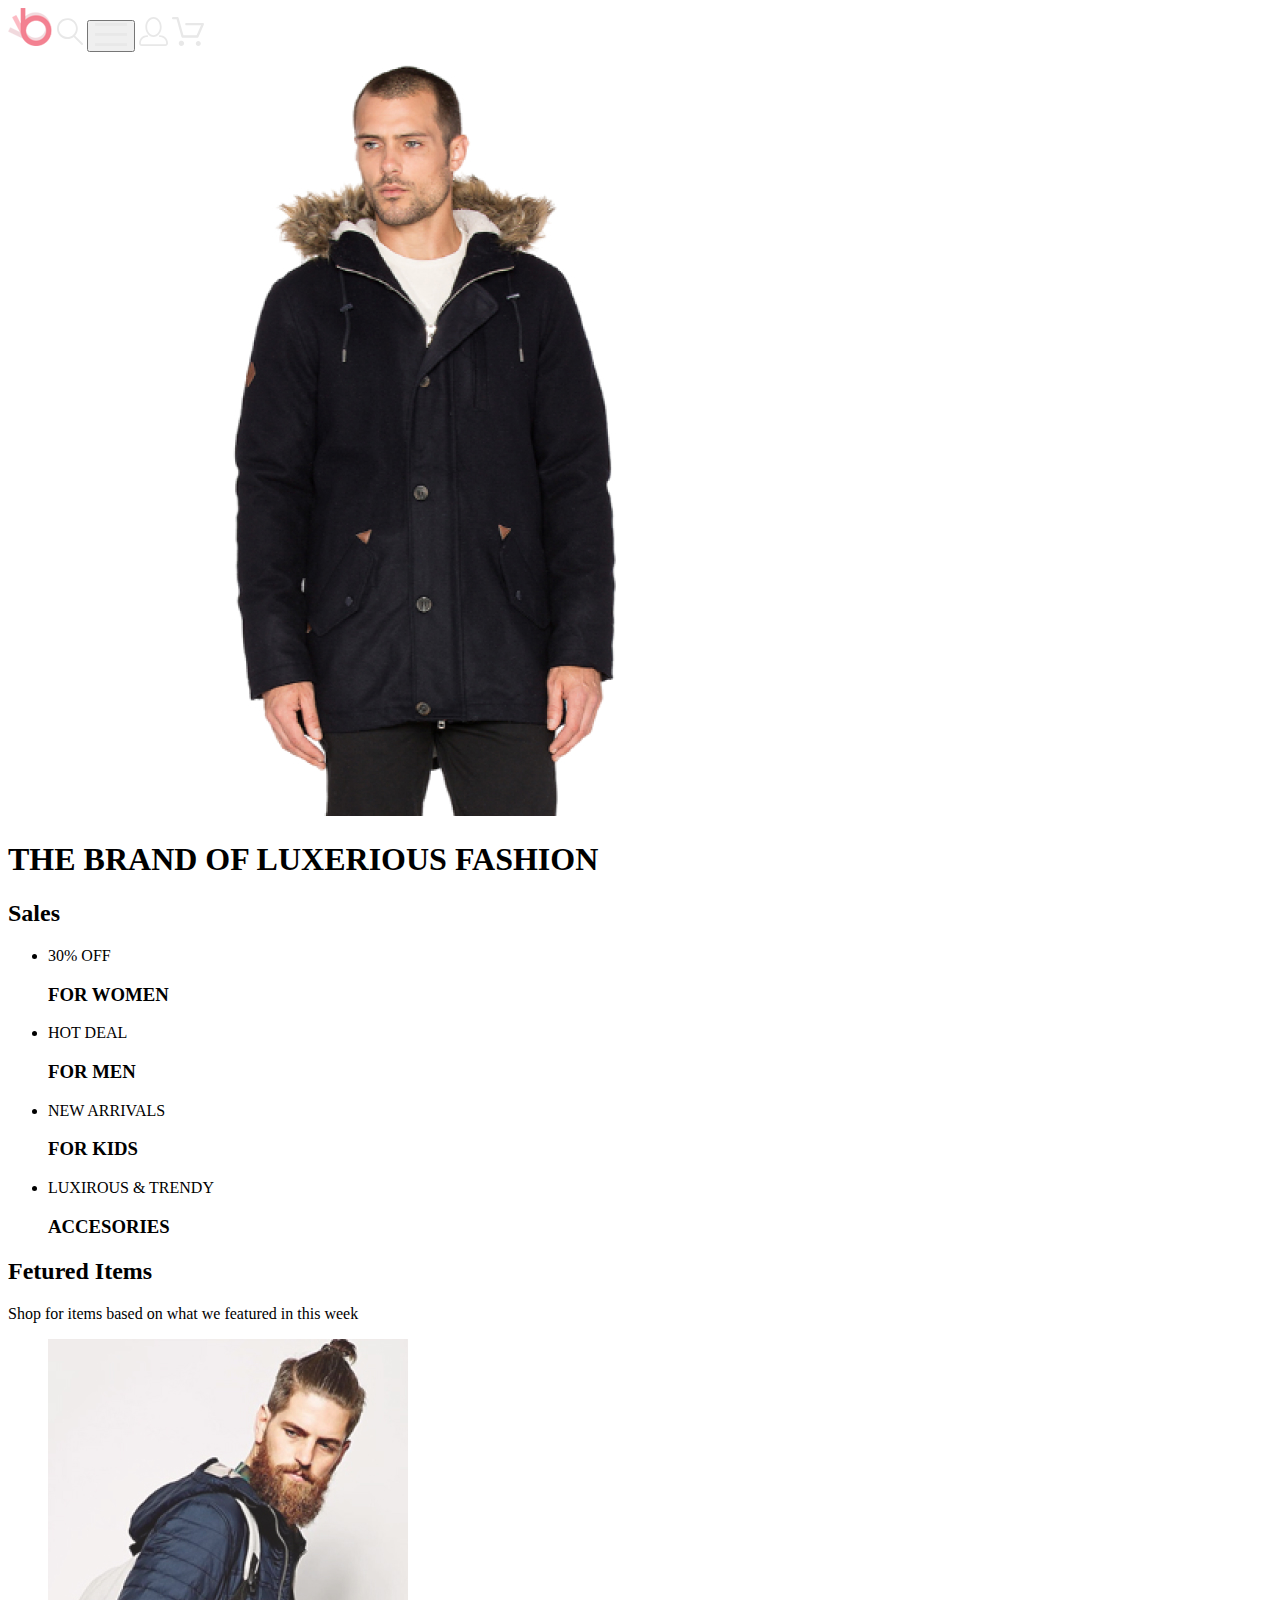
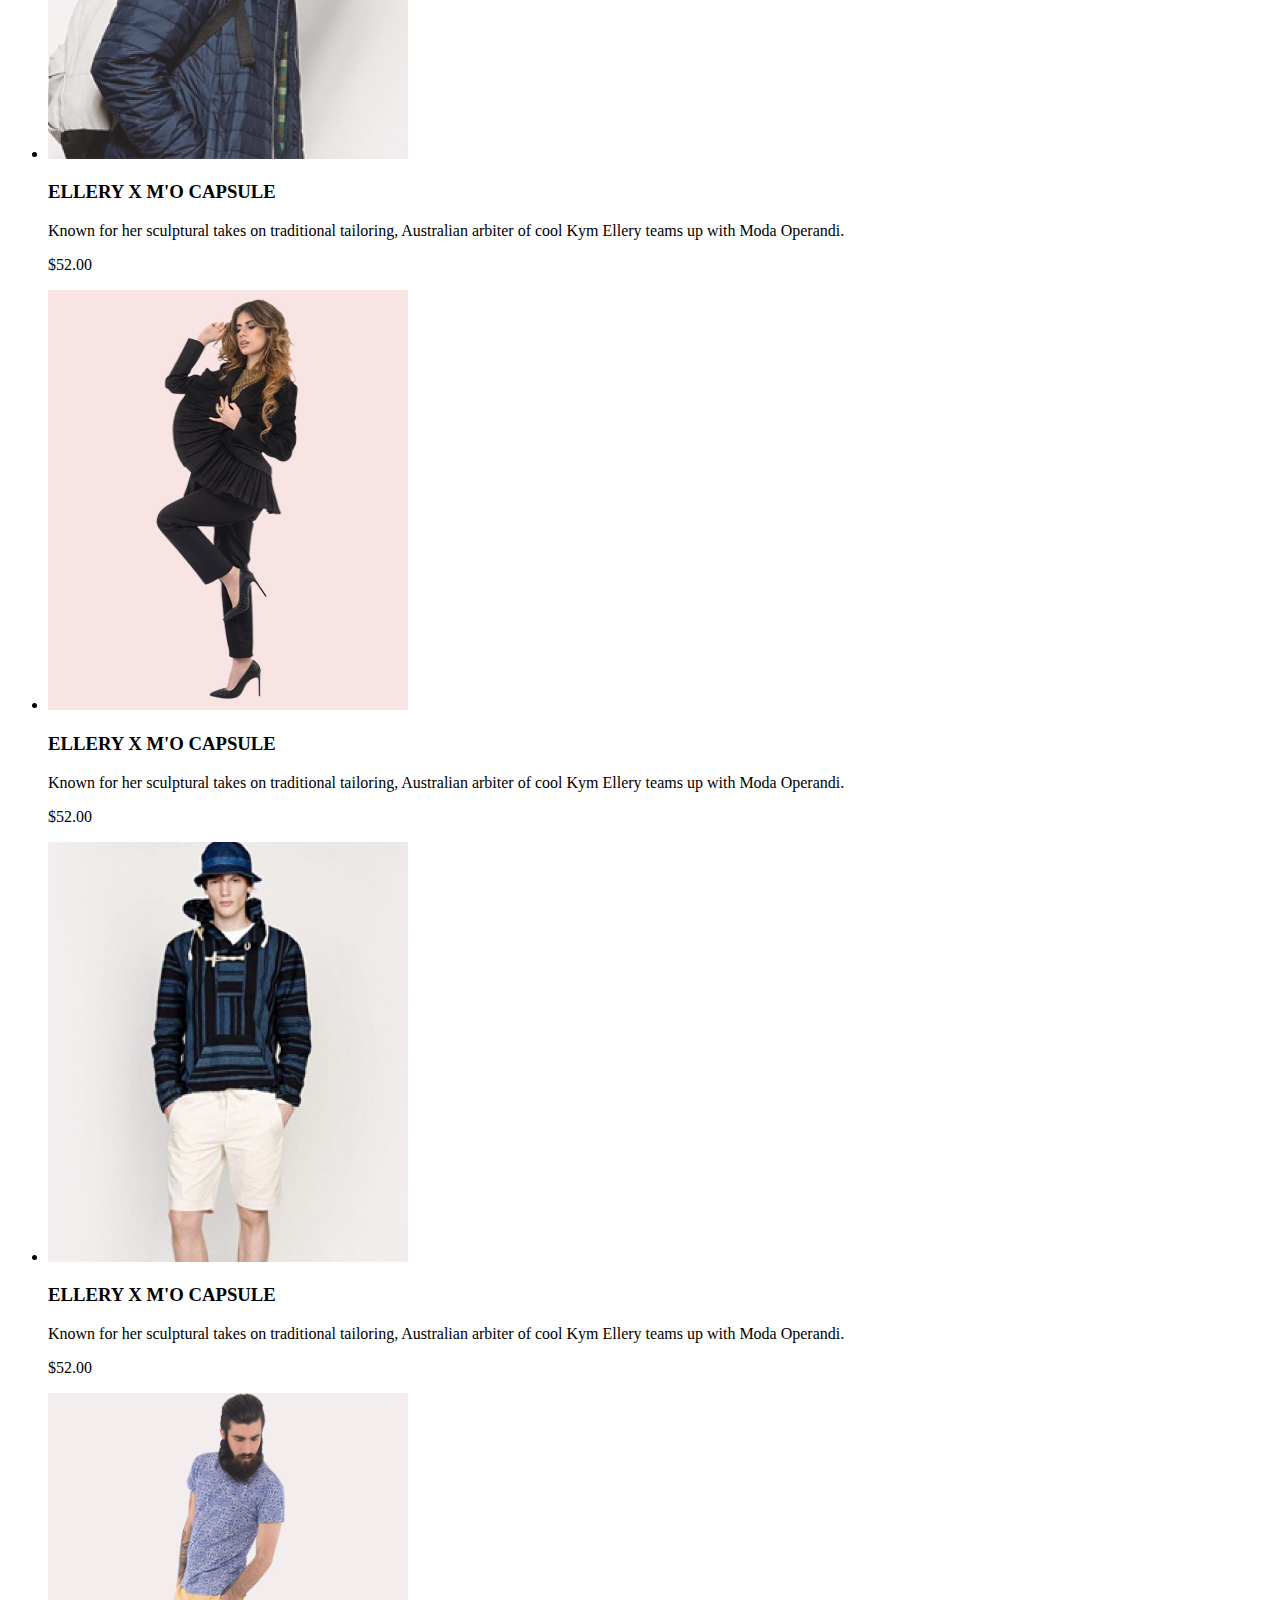
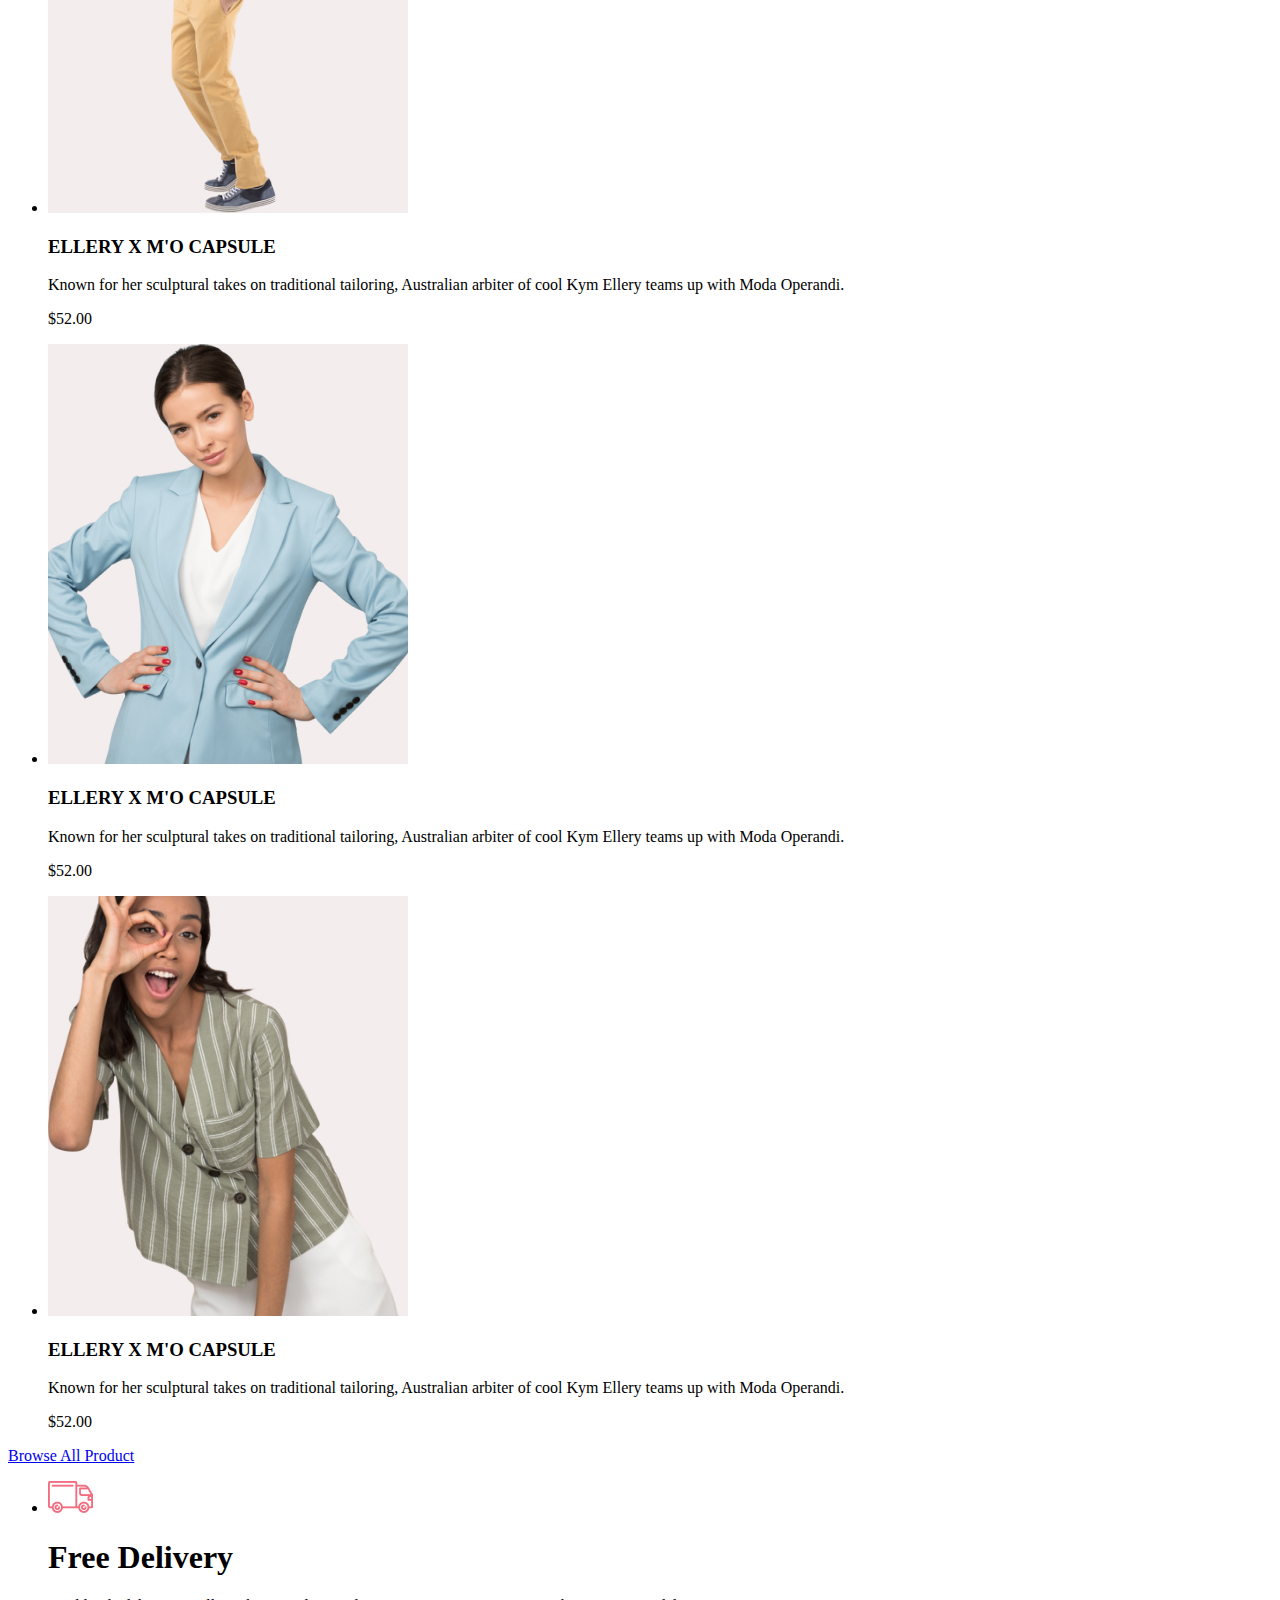
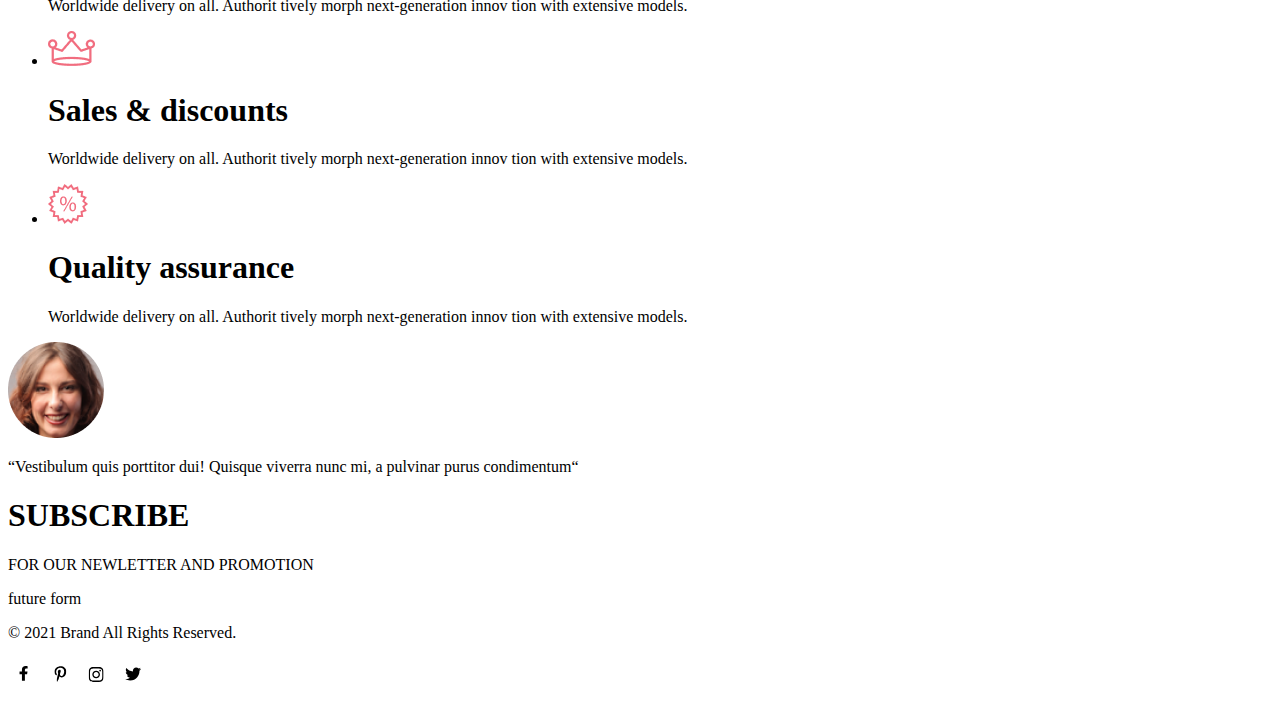
==== index.html @ bdb8cf01 "add index.html" ====
<!DOCTYPE html>
<html lang="en">

<head>
    <meta charset="UTF-8">
    <meta http-equiv="X-UA-Compatible" content="IE=edge">
    <meta name="viewport" content="width=device-width, initial-scale=1.0">
    <title>Document</title>
</head>

<body>
    <header>
        <img src="./img/logo.svg" alt="logo">
        <img src="./img/loupe.svg" alt="loupe">
        <button type="button"><img src="./img/burger.svg" alt="burger"></button>
        <a href="#"><img src="./img/registration.svg" alt="registration"></a>
        <a href="#"><img src="./img/basket.svg" alt="basket"></a>
    </header>
    <main>
        <section>
            <img src="./img/man.jpg" alt="man">
            <h1>THE BRAND OF LUXERIOUS FASHION</h1>
        </section>
        <section>
            <h2>Sales</h2>
            <ul>
                <li>
                    <p>30% OFF</p>
                    <h3>FOR WOMEN</h3>
                </li>
                <li>
                    <p>HOT DEAL</p>
                    <h3>FOR MEN</h3>
                </li>
                <li>
                    <p>NEW ARRIVALS</p>
                    <h3>FOR KIDS</h3>
                </li>
                <li>
                    <p>LUXIROUS & TRENDY</p>
                    <h3>ACCESORIES</h3>
                </li>
            </ul>
        </section>
        <section>
            <h2>Fetured Items</h2>
            <p>Shop for items based on what we featured in this week</p>
            <ul>
                <li>
                    <img src="./img/product-1.jpg" alt="product-1">
                    <h3>ELLERY X M'O CAPSULE</h3>
                    <p>Known for her sculptural takes on traditional tailoring, Australian arbiter of cool Kym Ellery
                        teams up with Moda Operandi.</p>
                    <p>$52.00</p>
                </li>
                <li>
                    <img src="./img/product-2.jpg" alt="product-2">
                    <h3>ELLERY X M'O CAPSULE</h3>
                    <p>Known for her sculptural takes on traditional tailoring, Australian arbiter of cool Kym Ellery
                        teams up with Moda Operandi.</p>
                    <p>$52.00</p>
                </li>
                <li>
                    <img src="./img/product-3.jpg" alt="product-3">
                    <h3>ELLERY X M'O CAPSULE</h3>
                    <p>Known for her sculptural takes on traditional tailoring, Australian arbiter of cool Kym Ellery
                        teams up with Moda Operandi.</p>
                    <p>$52.00</p>
                </li>
                <li>
                    <img src="./img/product-4.jpg" alt="product-4">
                    <h3>ELLERY X M'O CAPSULE</h3>
                    <p>Known for her sculptural takes on traditional tailoring, Australian arbiter of cool Kym Ellery
                        teams up with Moda Operandi.</p>
                    <p>$52.00</p>
                </li>
                <li>
                    <img src="./img/product-5.jpg" alt="product-5">
                    <h3>ELLERY X M'O CAPSULE</h3>
                    <p>Known for her sculptural takes on traditional tailoring, Australian arbiter of cool Kym Ellery
                        teams up with Moda Operandi.</p>
                    <p>$52.00</p>
                </li>
                <li>
                    <img src="./img/product-6.jpg" alt="product-6">
                    <h3>ELLERY X M'O CAPSULE</h3>
                    <p>Known for her sculptural takes on traditional tailoring, Australian arbiter of cool Kym Ellery
                        teams up with Moda Operandi.</p>
                    <p>$52.00</p>
                </li>
            </ul>
            <a href="#">Browse All Product</a>
        </section>
    </main>
    <footer>
        <section>
            <ul>
                <li>
                    <img src="./img/logo-footer-1.png" alt="logo-footer-1">
                    <h1>Free Delivery</h1>
                    <p>Worldwide delivery on all. Authorit tively morph next-generation innov tion with extensive
                        models.</p>
                </li>
                <li>
                    <img src="./img/logo-footer-2.png" alt="logo-footer-2">
                    <h1>Sales & discounts</h1>
                    <p>Worldwide delivery on all. Authorit tively morph next-generation innov tion with extensive
                        models.</p>
                </li>
                <li>
                    <img src="./img/logo-footer-3.png" alt="logo-footer-3">
                    <h1>Quality assurance</h1>
                    <p>Worldwide delivery on all. Authorit tively morph next-generation innov tion with extensive
                        models.</p>
                </li>
            </ul>
        </section>
        <section>
            <div>
                <img src="./img/women-footer.png" alt="women-footer">
                <p>“Vestibulum quis porttitor dui! Quisque viverra nunc mi, a pulvinar purus condimentum“</p>
            </div>
            <div>
                <h1>SUBSCRIBE</h1>
                <p>FOR OUR NEWLETTER AND PROMOTION</p>
                <form action="#">future form</form>
            </div>
        </section>
        <section>
            <p>© 2021 Brand All Rights Reserved.</p>
            <a href="#"><img src="./img/ref-footer-1.svg" alt="ref-footer-1"></a>
            <a href="#"><img src="./img/ref-footer-2.svg" alt="ref-footer-2"></a>
            <a href="#"><img src="./img/ref-footer-3.svg" alt="ref-footer-3"></a>
            <a href="#"><img src="./img/ref-footer-4.svg" alt="ref-footer-4"></a>
        </section>
    </footer>
</body>

</html>
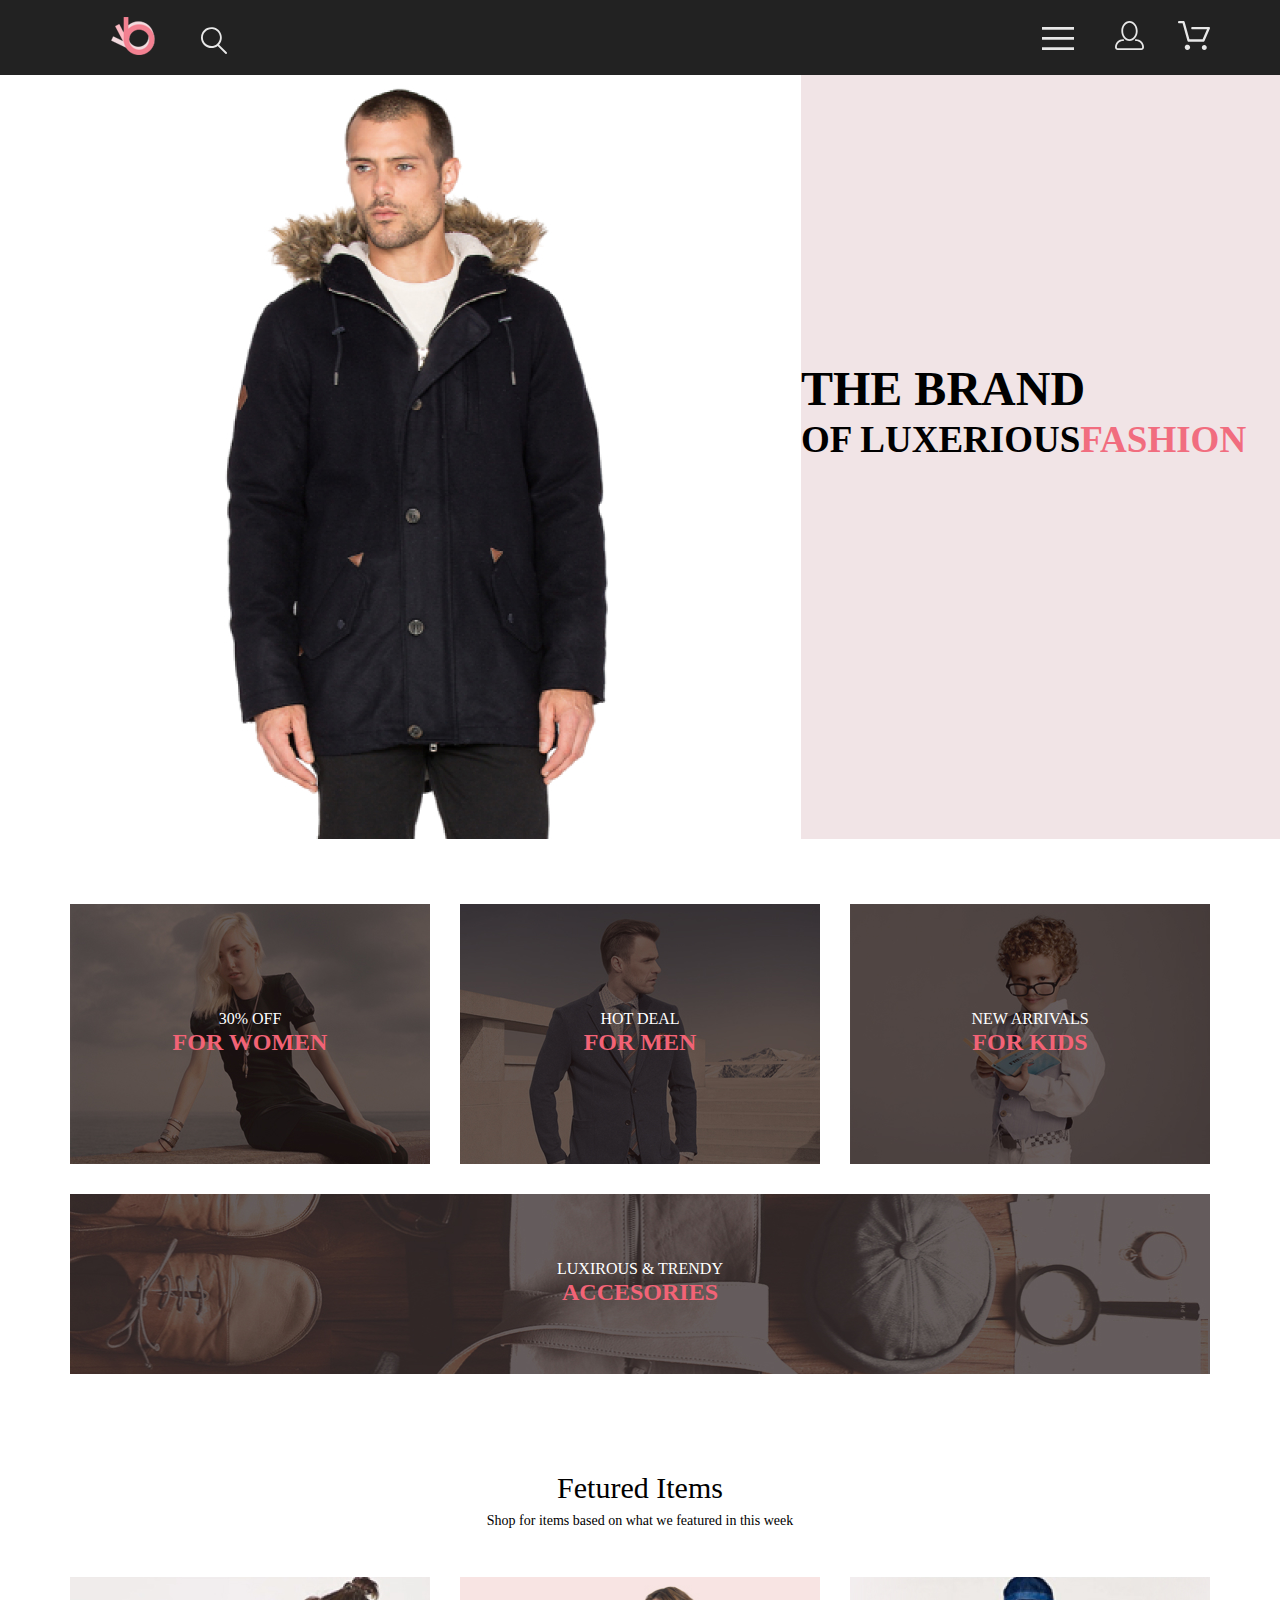
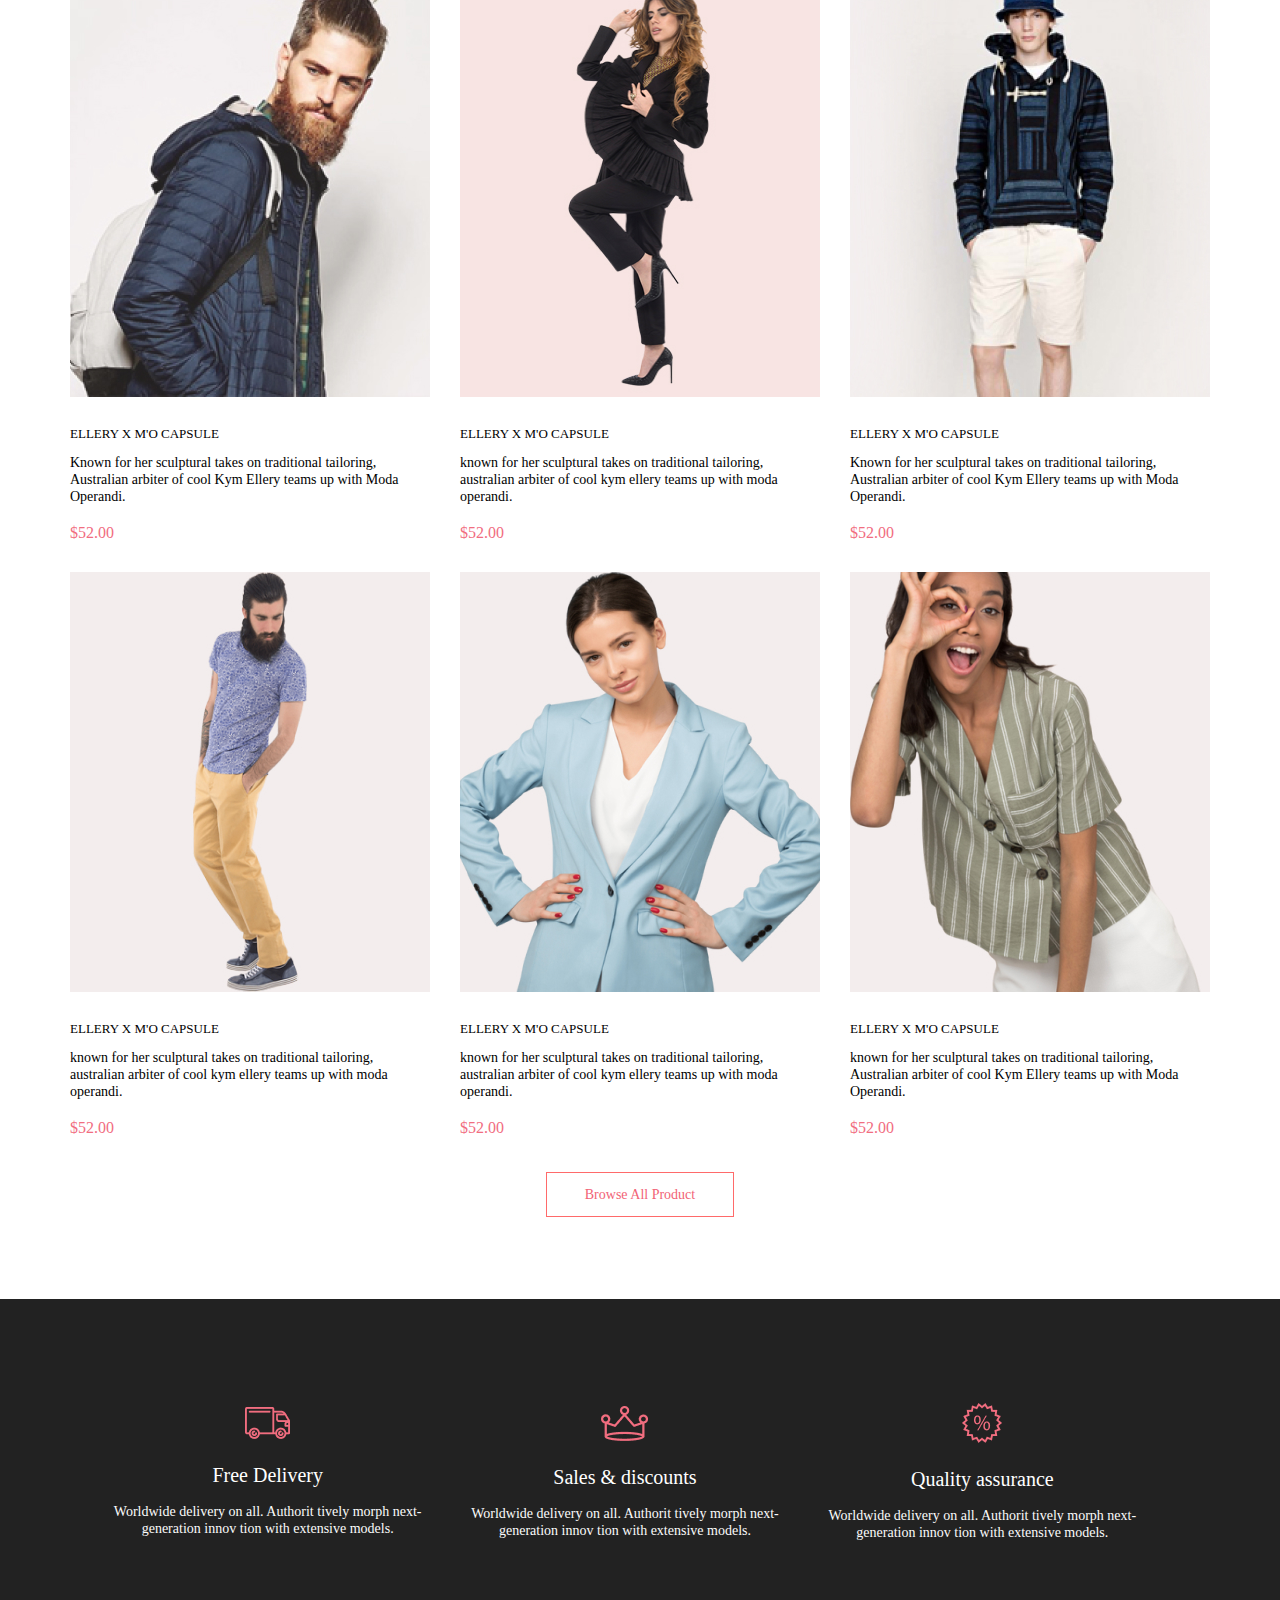
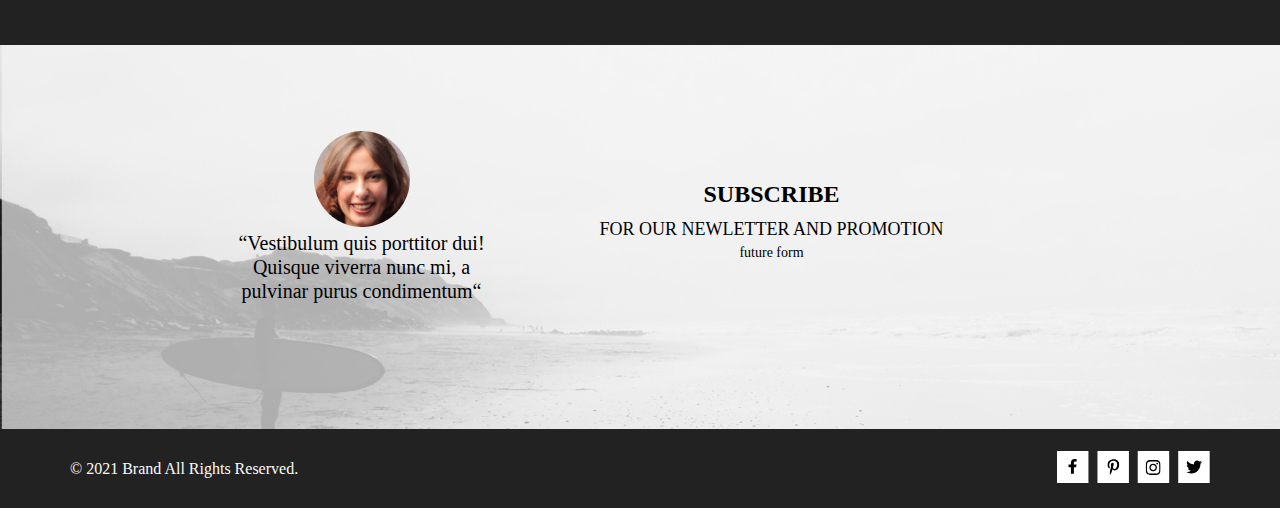
==== commit 27e875a8: "add BEM and CSS" ====
--- a/index.html
+++ b/index.html
@@ -6,132 +6,224 @@
     <meta http-equiv="X-UA-Compatible" content="IE=edge">
     <meta name="viewport" content="width=device-width, initial-scale=1.0">
     <title>Document</title>
+    <link rel="stylesheet" href="./css/reset.css">
+    <link rel="stylesheet" href="./css/style.css">
 </head>
 
-<body>
-    <header>
-        <img src="./img/logo.svg" alt="logo">
-        <img src="./img/loupe.svg" alt="loupe">
-        <button type="button"><img src="./img/burger.svg" alt="burger"></button>
-        <a href="#"><img src="./img/registration.svg" alt="registration"></a>
-        <a href="#"><img src="./img/basket.svg" alt="basket"></a>
+<body class="page">
+    <header class="header">
+        <div class="container header__wrp">
+            <div class="header__wrp-controls">
+                <img class="header__logo" src="./img/logo.svg" alt="logo">
+                <img class="header__search" src="./img/loupe.svg" alt="loupe">
+            </div>
+            <div class="header__wrp-controls">
+                <button class="header__menu-btn" type="button"><img src="./img/burger.svg" alt="burger"></button>
+                <a class="header__link" href="#"><img src="./img/registration.svg" alt="registration"></a>
+                <a class="header__link" href="#"><img src="./img/basket.svg" alt="basket"></a>
+            </div>
+            <nav class="header__nav">
+                <h2 class="header__nav-title">
+                    menu
+                </h2>
+                <ul class="header__menu-list">
+                    <li class="header__menu-item menu-item">
+                        <h3 class="menu-item__title">man</h3>
+                        <ul class="menu-item__sub-list">
+                            <li class="menu-item__sub-item">Accessories</li>
+                            <li class="menu-item__sub-item">Bags</li>
+                            <li class="menu-item__sub-item">Denim</li>
+                            <li class="menu-item__sub-item">T-Shirts</li>
+                        </ul>
+                    </li>
+                    <li class="header__menu-item menu-item">
+                        <h3 class="menu-item__title">woman</h3>
+                        <ul class="menu-item__sub-list">
+                            <li class="menu-item__sub-item">Accessories</li>
+                            <li class="menu-item__sub-item">Jackets & Coats</li>
+                            <li class="menu-item__sub-item">Polos</li>
+                            <li class="menu-item__sub-item">T-Shirts</li>
+                            <li class="menu-item__sub-item">Shirts</li>
+                        </ul>
+                    </li>
+                    <li class="header__menu-item menu-item">
+                        <h3 class="menu-item__title">kids</h3>
+                        <ul class="menu-item__sub-list">
+                            <li class="menu-item__sub-item">Accessories</li>
+                            <li class="menu-item__sub-item">Jackets & Coats</li>
+                            <li class="menu-item__sub-item">Polos</li>
+                            <li class="menu-item__sub-item">T-Shirts</li>
+                            <li class="menu-item__sub-item">Shirts</li>
+                            <li class="menu-item__sub-item">Bags</li>
+                        </ul>
+                    </li>
+                </ul>
+            </nav>
+        </div>
     </header>
     <main>
-        <section>
-            <img src="./img/man.jpg" alt="man">
-            <h1>THE BRAND OF LUXERIOUS FASHION</h1>
-        </section>
-        <section>
-            <h2>Sales</h2>
-            <ul>
-                <li>
-                    <p>30% OFF</p>
-                    <h3>FOR WOMEN</h3>
-                </li>
-                <li>
-                    <p>HOT DEAL</p>
-                    <h3>FOR MEN</h3>
-                </li>
-                <li>
-                    <p>NEW ARRIVALS</p>
-                    <h3>FOR KIDS</h3>
-                </li>
-                <li>
-                    <p>LUXIROUS & TRENDY</p>
-                    <h3>ACCESORIES</h3>
-                </li>
-            </ul>
-        </section>
-        <section>
-            <h2>Fetured Items</h2>
-            <p>Shop for items based on what we featured in this week</p>
-            <ul>
-                <li>
-                    <img src="./img/product-1.jpg" alt="product-1">
-                    <h3>ELLERY X M'O CAPSULE</h3>
-                    <p>Known for her sculptural takes on traditional tailoring, Australian arbiter of cool Kym Ellery
-                        teams up with Moda Operandi.</p>
-                    <p>$52.00</p>
-                </li>
-                <li>
-                    <img src="./img/product-2.jpg" alt="product-2">
-                    <h3>ELLERY X M'O CAPSULE</h3>
-                    <p>Known for her sculptural takes on traditional tailoring, Australian arbiter of cool Kym Ellery
-                        teams up with Moda Operandi.</p>
-                    <p>$52.00</p>
-                </li>
-                <li>
-                    <img src="./img/product-3.jpg" alt="product-3">
-                    <h3>ELLERY X M'O CAPSULE</h3>
-                    <p>Known for her sculptural takes on traditional tailoring, Australian arbiter of cool Kym Ellery
-                        teams up with Moda Operandi.</p>
-                    <p>$52.00</p>
-                </li>
-                <li>
-                    <img src="./img/product-4.jpg" alt="product-4">
-                    <h3>ELLERY X M'O CAPSULE</h3>
-                    <p>Known for her sculptural takes on traditional tailoring, Australian arbiter of cool Kym Ellery
-                        teams up with Moda Operandi.</p>
-                    <p>$52.00</p>
-                </li>
-                <li>
-                    <img src="./img/product-5.jpg" alt="product-5">
-                    <h3>ELLERY X M'O CAPSULE</h3>
-                    <p>Known for her sculptural takes on traditional tailoring, Australian arbiter of cool Kym Ellery
-                        teams up with Moda Operandi.</p>
-                    <p>$52.00</p>
-                </li>
-                <li>
-                    <img src="./img/product-6.jpg" alt="product-6">
-                    <h3>ELLERY X M'O CAPSULE</h3>
-                    <p>Known for her sculptural takes on traditional tailoring, Australian arbiter of cool Kym Ellery
-                        teams up with Moda Operandi.</p>
-                    <p>$52.00</p>
-                </li>
-            </ul>
-            <a href="#">Browse All Product</a>
-        </section>
-    </main>
-    <footer>
-        <section>
-            <ul>
-                <li>
-                    <img src="./img/logo-footer-1.png" alt="logo-footer-1">
-                    <h1>Free Delivery</h1>
-                    <p>Worldwide delivery on all. Authorit tively morph next-generation innov tion with extensive
+        <section class="brand">
+            <img class="brand__img" src="./img/man.jpg" alt="man">
+            <div class="brand__wrp">
+                <h1 class="brand__title">the brand <span class="brand__subtitle">of luxerious <span
+                            class="brand__subtitle-pink"> fashion</span></span></h1>
+            </div>
+        </section>
+        <section class="sales">
+            <div class="container">
+                <h2 class="sales__heading visually-hidden">Sales</h2>
+                <ul class="sales__list">
+                    <li class="sales__item sales__item-narrow sales-woman">
+                        <p class="sales__text">30% off</p>
+                        <h3 class="sales__item-title">for women</h3>
+                    </li>
+                    <li class="sales__item sales__item-narrow sales-man">
+                        <p class="sales__text">hot deal</p>
+                        <h3 class="sales__item-title">for men</h3>
+                    </li>
+                    <li class="sales__item sales__item-narrow sales-kid">
+                        <p class="sales__text">new arrivals</p>
+                        <h3 class="sales__item-title">for kids</h3>
+                    </li>
+                    <li class="sales__item sales__item-wide sales-acc">
+                        <p class="sales__text sales__text-wide">luxirous & trendy</p>
+                        <h3 class="sales__item-title">accesories</h3>
+                    </li>
+                </ul>
+            </div>
+        </section>
+        <section class="fetured-items">
+            <div class="container">
+                <h2 class="fetured-items__heading">Fetured Items</h2>
+                <p class="fetured-items__text">Shop for items based on what we featured in this week</p>
+
+                <ul class="fetured-items__list">
+                    <li class="fetured-items__item">
+                        <img class="fetured-items__img" src="./img/product-1.jpg" alt="product-1">
+                        <h3 class="fetured-items__title">ellery x m'o capsule</h3>
+                        <p class="fetured-items__desc">Known for her sculptural takes on traditional tailoring,
+                            Australian
+                            arbiter of cool Kym Ellery
+                            teams up with Moda Operandi.</p>
+                        <p class="fetured-items__features">$52.00</p>
+                    </li>
+                    <li class="fetured-items__item">
+                        <img class="fetured-items__img" src="./img/product-2.jpg" alt="product-2">
+                        <h3 class="fetured-items__title">ellery x m'o capsule</h3>
+                        <p class="fetured-items__desc">known for her sculptural takes on traditional tailoring,
+                            australian
+                            arbiter of cool kym ellery
+                            teams up with moda operandi.</p>
+                        <p class="fetured-items__features">$52.00</p>
+                    </li>
+                    <li class="fetured-items__item">
+                        <img class="fetured-items__img" src="./img/product-3.jpg" alt="product-3">
+                        <h3 class="fetured-items__title">ellery x m'o capsule</h3>
+                        <p class="fetured-items__desc">Known for her sculptural takes on traditional tailoring,
+                            Australian
+                            arbiter of cool Kym Ellery
+                            teams up with Moda Operandi.</p>
+                        <p class="fetured-items__features">$52.00</p>
+                    </li>
+                    <li class="fetured-items__item">
+                        <img class="fetured-items__img" src="./img/product-4.jpg" alt="product-4">
+                        <h3 class="fetured-items__title">ellery x m'o capsule</h3>
+                        <p class="fetured-items__desc">known for her sculptural takes on traditional tailoring,
+                            australian
+                            arbiter of cool kym ellery
+                            teams up with moda operandi.</p>
+                        <p class="fetured-items__features">$52.00</p>
+                    </li>
+                    <li class="fetured-items__item">
+                        <img class="fetured-items__img" src="./img/product-5.jpg" alt="product-5">
+                        <h3 class="fetured-items__title">ellery x m'o capsule</h3>
+                        <p class="fetured-items__desc">known for her sculptural takes on traditional tailoring,
+                            australian
+                            arbiter of cool kym ellery
+                            teams up with moda operandi.</p>
+                        <p class="fetured-items__features">$52.00</p>
+                    </li>
+                    <li class="fetured-items__item">
+                        <img class="fetured-items__img" src="./img/product-6.jpg" alt="product-6">
+                        <h3 class="fetured-items__title">ellery x m'o capsule</h3>
+                        <p class="fetured-items__desc">known for her sculptural takes on traditional tailoring,
+                            Australian
+                            arbiter of cool Kym Ellery
+                            teams up with Moda Operandi.</p>
+                        <p class="fetured-items__features">$52.00</p>
+                    </li>
+                </ul>
+
+                <a class="fetured-items__btn" href="#">Browse All Product</a>
+            </div>
+        </section>
+        <section class="benefits">
+            <ul class="benefits__list">
+                <li class="benefits__item">
+                    <img class="benefits__img" src="./img/logo-footer-1.png" alt="logo-footer-1">
+                    <h2 class="benefits__heading">Free Delivery</h2>
+                    <p class="benefits__text">Worldwide delivery on all. Authorit tively morph next-generation innov
+                        tion with extensive
                         models.</p>
                 </li>
-                <li>
-                    <img src="./img/logo-footer-2.png" alt="logo-footer-2">
-                    <h1>Sales & discounts</h1>
-                    <p>Worldwide delivery on all. Authorit tively morph next-generation innov tion with extensive
+                <li class="benefits__item">
+                    <img class="benefits__img" src=" ./img/logo-footer-2.png" alt="logo-footer-2">
+                    <h2 class="benefits__heading">Sales & discounts</h2>
+                    <p class="benefits__text">Worldwide delivery on all. Authorit tively morph next-generation innov
+                        tion with extensive
                         models.</p>
                 </li>
-                <li>
-                    <img src="./img/logo-footer-3.png" alt="logo-footer-3">
-                    <h1>Quality assurance</h1>
-                    <p>Worldwide delivery on all. Authorit tively morph next-generation innov tion with extensive
+                <li class="benefits__item">
+                    <img class="benefits__img" src=" ./img/logo-footer-3.png" alt="logo-footer-3">
+                    <h2 class="benefits__heading">Quality assurance</h2>
+                    <p class="benefits__text">Worldwide delivery on all. Authorit tively morph next-generation innov
+                        tion with extensive
                         models.</p>
                 </li>
             </ul>
         </section>
-        <section>
-            <div>
-                <img src="./img/women-footer.png" alt="women-footer">
-                <p>“Vestibulum quis porttitor dui! Quisque viverra nunc mi, a pulvinar purus condimentum“</p>
-            </div>
-            <div>
-                <h1>SUBSCRIBE</h1>
-                <p>FOR OUR NEWLETTER AND PROMOTION</p>
-                <form action="#">future form</form>
-            </div>
-        </section>
-        <section>
-            <p>© 2021 Brand All Rights Reserved.</p>
-            <a href="#"><img src="./img/ref-footer-1.svg" alt="ref-footer-1"></a>
-            <a href="#"><img src="./img/ref-footer-2.svg" alt="ref-footer-2"></a>
-            <a href="#"><img src="./img/ref-footer-3.svg" alt="ref-footer-3"></a>
-            <a href="#"><img src="./img/ref-footer-4.svg" alt="ref-footer-4"></a>
+    </main>
+    <footer class="footer">
+        <section class="footer__container">
+            <div class="footer__data">
+                <div class="footer__info">
+                    <img class="footer__img-women" src="./img/women-footer.png" alt="women-footer">
+                    <p class="footer__desc">“Vestibulum quis porttitor dui! Quisque viverra nunc mi, a pulvinar purus
+                        condimentum“</p>
+                </div>
+                <div class="footer__form">
+                    <h2 class="footer__heading">subscribe</h2>
+                    <p class="footer__subtitle">for our newletter and promotion</p>
+                    <form class="footer__form" action="#">future form</form>
+                </div>
+            </div>
+        </section>
+        <section class="footer__links">
+            <div class="container footer__wrp">
+                <div class="footer__wrp-controls">
+                    <p class="footer__copyright">© 2021 Brand All Rights Reserved.</p>
+                </div>
+                <div class="footer__wrp-controls">
+                    <ul class="footer__list">
+                        <li class="footer__item">
+                            <a class="footer__link" href="#"><img class="footer__img" src="./img/ref-footer-1.svg"
+                                    alt="ref-footer-1"></a>
+                        </li>
+                        <li class="footer__item">
+                            <a class="footer__link" href="#"><img class="footer__img" src="./img/ref-footer-2.svg"
+                                    alt="ref-footer-2"></a>
+                        </li>
+                        <li class="footer__item">
+                            <a class="footer__link" href="#"><img class="footer__img" src="./img/ref-footer-3.svg"
+                                    alt="ref-footer-3"></a>
+                        </li>
+                        <li class="footer__item">
+                            <a class="footer__link" href="#"><img class="footer__img" src="./img/ref-footer-4.svg"
+                                    alt="ref-footer-4"></a>
+                        </li>
+                    </ul>
+                </div>
+            </div>
         </section>
     </footer>
 </body>
--- a/css/style.css
+++ b/css/style.css
@@ -0,0 +1,334 @@
+:root {
+    --black: #222222;
+    --light-pink: #F1E4E6;
+    --pink: #F16D7F;
+    --dark-pink: #F26376;
+    --milk-white: #FBFBFB;
+    --white: #FFFFFF;
+}
+
+.page {
+    font-family: Lato;
+    font-size: 14px;
+    font-style: normal;
+    font-weight: 300;
+    line-height: 17px;   
+}
+
+.container {
+    width: 1140px;
+    margin: 0 auto;
+}
+
+.visually-hidden {
+    position: absolute;
+    white-space: nowrap;
+    width: 1px;
+    height: 1px;
+    overflow: hidden;
+    border: 0;
+    padding: 0;
+    clip: rect(0 0 0 0);
+    clip-path: inset(50%);
+    margin: -1px;
+  }
+
+.header {
+    background-color: var(--black);    
+}
+
+.header__nav {
+    display: none;  
+}
+
+.header__wrp {
+    display: flex;
+    justify-content:space-between;
+    align-items: center;
+    min-height: 75px;
+}
+
+.header__logo {
+    margin: 0 41px 0;
+}
+
+.header__link {
+    margin: 0 0 0 31px;
+}
+
+.header__menu-btn {
+    border: none;
+    background-color: transparent;
+}
+
+.brand {
+    display: flex;
+}
+
+.brand__wrp {
+    background-color: var(--light-pink);
+    flex-grow: 1;
+    padding: 0 0 92px;
+    display: flex;
+    align-items: center;
+}
+
+.brand__title {
+    font-family: Lato;
+    font-size: 48px;
+    font-weight: 900;
+    line-height: 58px;
+    text-transform: uppercase;
+}
+
+.brand__subtitle {
+    display: flex;
+    font-family: Lato;
+    font-size: 37px;
+    font-weight: 700;
+    line-height: 44px;  
+}
+
+.brand__subtitle-pink {
+    color: var(--pink);
+    display:initial;
+}
+
+/*--------------------------------------------*/
+
+.sales {
+    padding: 65px 0 0 0;
+}
+
+.sales__list {
+    display: flex;
+    flex-wrap: wrap;
+    justify-content: space-between;
+    align-items: center;    
+}
+
+.sales__item {
+    text-align: center;
+}
+
+.sales__item-narrow {
+    width: 360px;
+    height: 260px;
+    margin: 0 0 30px 0;
+}
+
+.sales__item-wide {
+    width: 1140px;
+    height: 180px;
+}
+
+.sales__text {
+    font-size: 16px;
+    font-weight: 400;
+    line-height: 19px;
+    color: var(--white);
+    text-transform: uppercase;  
+    margin: 105px 0 0  0;  
+}
+
+.sales__text-wide {
+    margin: 65px 0 0  0;    
+}
+
+.sales__item-title {
+    font-size: 24px;
+    font-weight: 700;
+    line-height: 29px;
+    color: var(--dark-pink);
+    text-transform: uppercase;
+}
+
+.sales-woman {
+    background-image: url(../img/sales-1.jpg);
+}
+
+.sales-man {
+    background-image: url(../img/sales-2.jpg);
+}
+
+.sales-kid {
+    background-image: url(../img/sales-3.jpg);
+}
+
+.sales-acc {
+    background-image: url(../img/sales-4.jpg);
+}
+
+/*FETURED ITEMS*/
+
+.fetured-items {
+    padding: 96px 0 96px 0;
+    text-align: center;
+}
+
+.fetured-items__heading {
+    font-size: 30px;
+    font-weight: 400;
+    line-height: 36px;
+    margin: 0 0 6px 0;
+}
+
+.fetured-items__text {
+    font-size: 14px;
+    font-weight: 400;
+    line-height: 17px;   
+}
+
+.fetured-items__list {
+    display: flex;
+    flex-wrap: wrap;
+    justify-content: space-between;
+    align-items: center;
+    margin: 48px 0 18px 0;
+    text-align: left;
+}
+
+.fetured-items__item {
+    width: 360px;
+    margin: 0 0 30px 0;
+}
+
+.fetured-items__btn {     
+    border: 1px solid #FF6A6A; 
+    color: var(--dark-pink);  
+    text-align: center; 
+    vertical-align: middle;
+    margin: 50px 0 0 0;
+    text-decoration: none;
+    padding: 14px 38px 14px 38px;
+}
+
+.fetured-items__title {
+    font-size: 13px;
+    font-weight: 400;
+    line-height: 16px;
+    text-transform: uppercase;  
+    margin:25px 0 0 0;   
+}
+
+.fetured-items__desc {
+    font-size: 14px;
+    font-weight: 300;
+    line-height: 17px;  
+    margin: 12px 0 18px 0;  
+}
+
+.fetured-items__features {
+    font-size: 16px;
+    font-weight: 400;
+    line-height: 19px;  
+    color: var(--pink);  
+}
+
+
+/*BENEFITS*/
+
+.benefits {
+    background-color: var(--black); 
+    padding: 104px;
+}
+
+.benefits__list {
+    display: flex; 
+    justify-content:center;  
+    align-items: center;
+}
+
+.benefits__item {
+    width: 360px;
+    text-align: center;
+    margin: 0 30px 0 0;
+}
+
+.benefits__heading {
+    font-size: 20px;
+    font-weight: 400;
+    line-height: 24px;
+    color: var(--white); 
+    margin: 20px 0 16px 0; 
+}
+
+.benefits__text {
+    font-size: 14px;
+    font-weight: 300;
+    line-height: 17px;
+    color: var(--milk-white);  
+}
+
+/* FOOTER*/
+
+.footer__container {
+    background: url(../img/footer-back.jpg) no-repeat;
+    background-size:cover;
+    background-color:rgba(0,0,0,.3);
+    padding: 86px 230px 126px 230px;
+}
+
+.footer__data {
+    display: flex;
+    justify-content:space-around;
+    align-items: center;
+}
+
+.footer__info {
+    width: 360px;
+    text-align: center;
+    background-color: transparent;
+}
+
+.footer__form {
+    width: 557px;
+    text-align: center;
+    background-color: transparent;    
+}
+
+.footer__desc {
+    font-size: 20px;
+    font-weight: 400;
+    line-height: 24px;
+}
+
+.footer__heading {
+    font-size: 24px;
+    font-weight: 700;
+    line-height: 40px; 
+    text-transform: uppercase;
+}
+
+.footer__subtitle {
+    font-size: 18px;
+    font-weight: 400;
+    line-height: 30px;
+    text-transform: uppercase;
+}
+
+.footer__wrp {
+    display: flex;
+    justify-content:space-between;
+    align-items: center;
+    min-height: 79px;
+}
+
+.footer__copyright {
+    font-size: 16px;
+    font-weight: 400;
+    line-height: 19px;
+}
+
+.footer__links {
+    background-color: var(--black);   
+    color: var(--milk-white); 
+}
+
+.footer__list {
+    display: flex;
+}
+
+.footer__item {
+    margin: 0 0 0 8px;
+}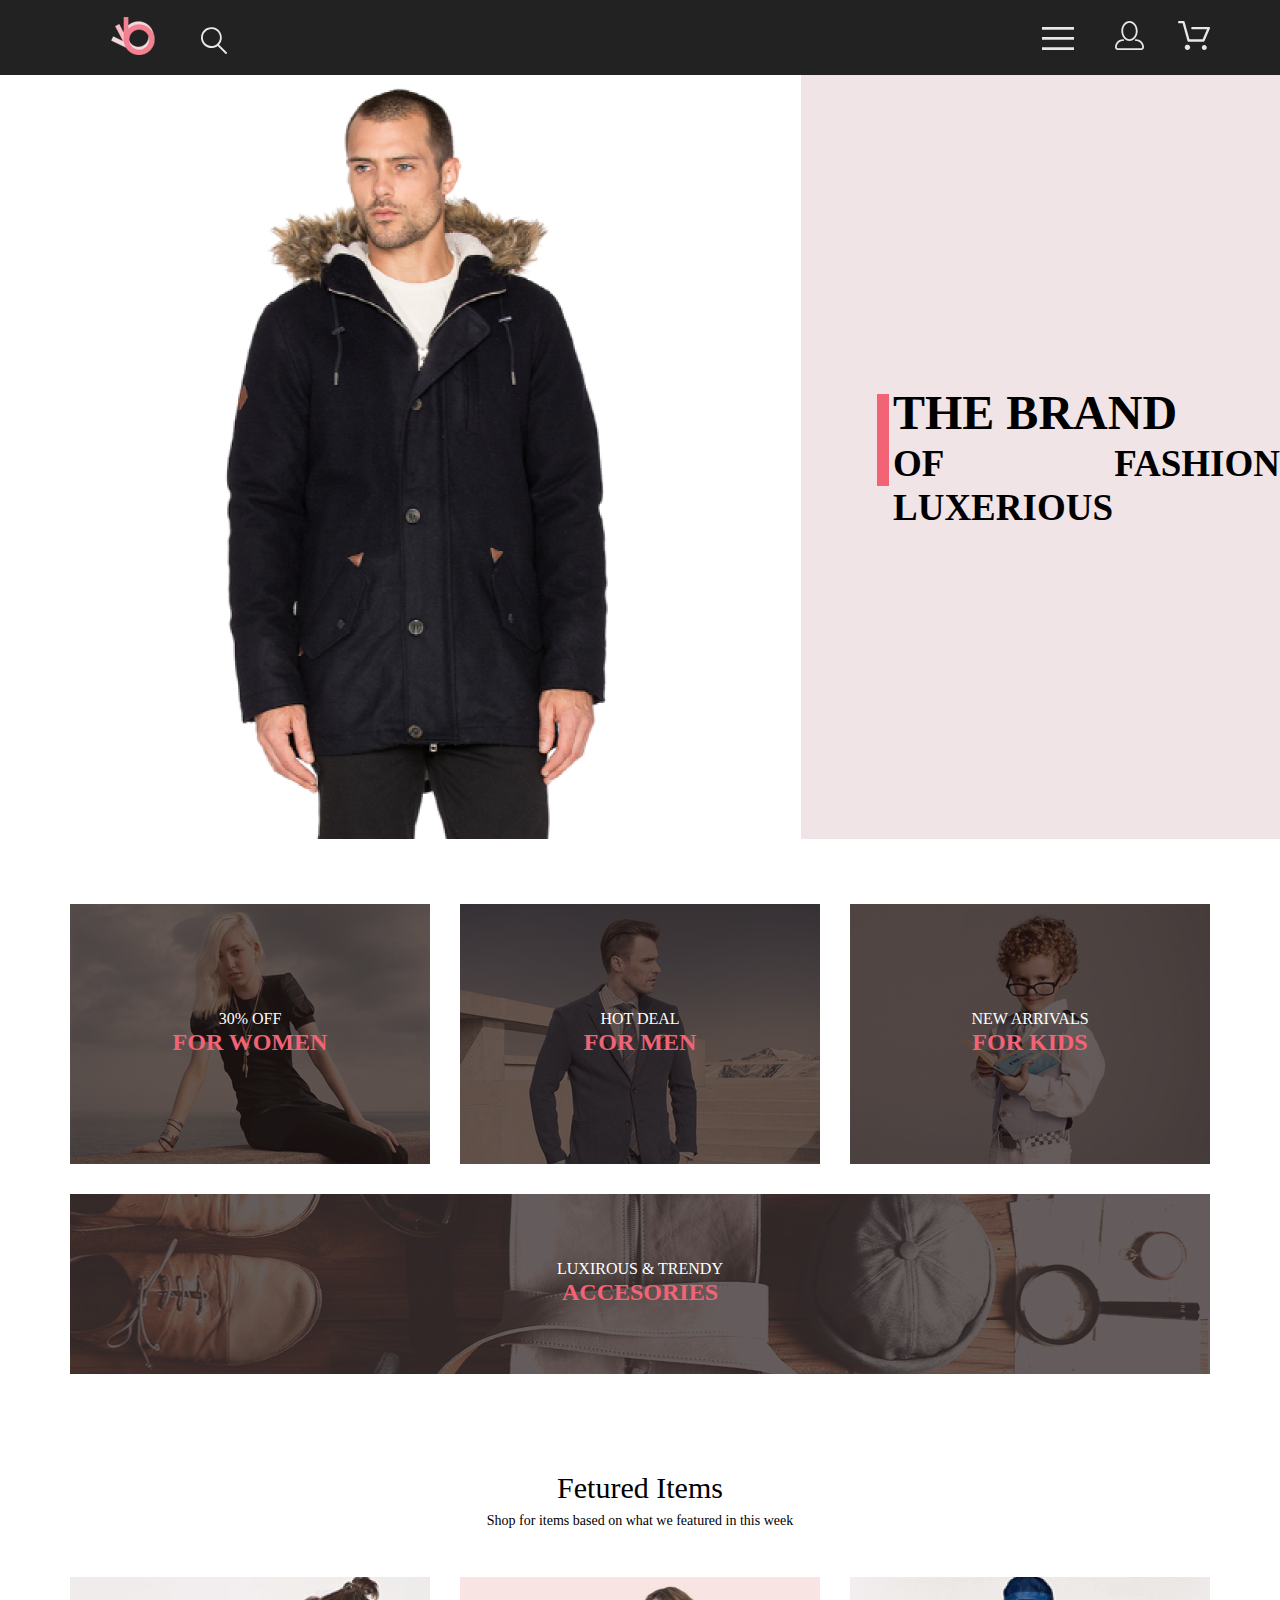
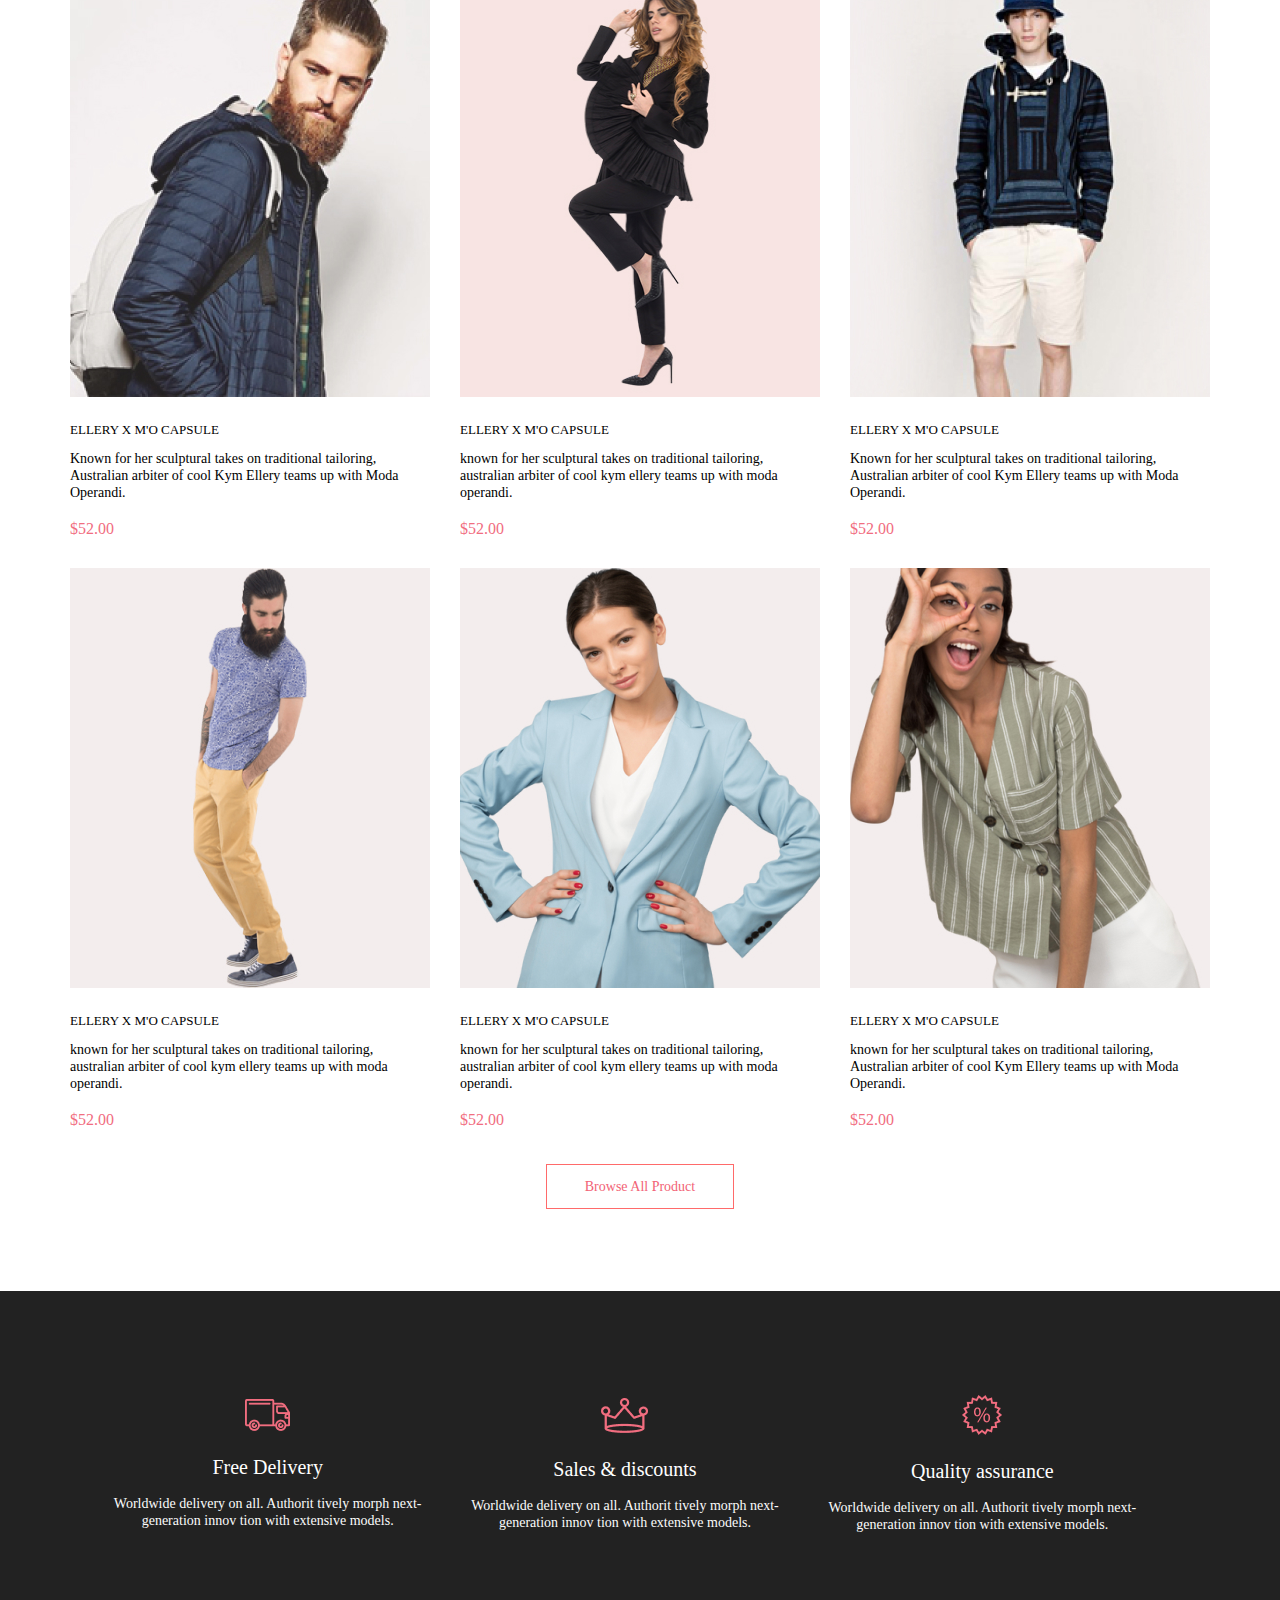
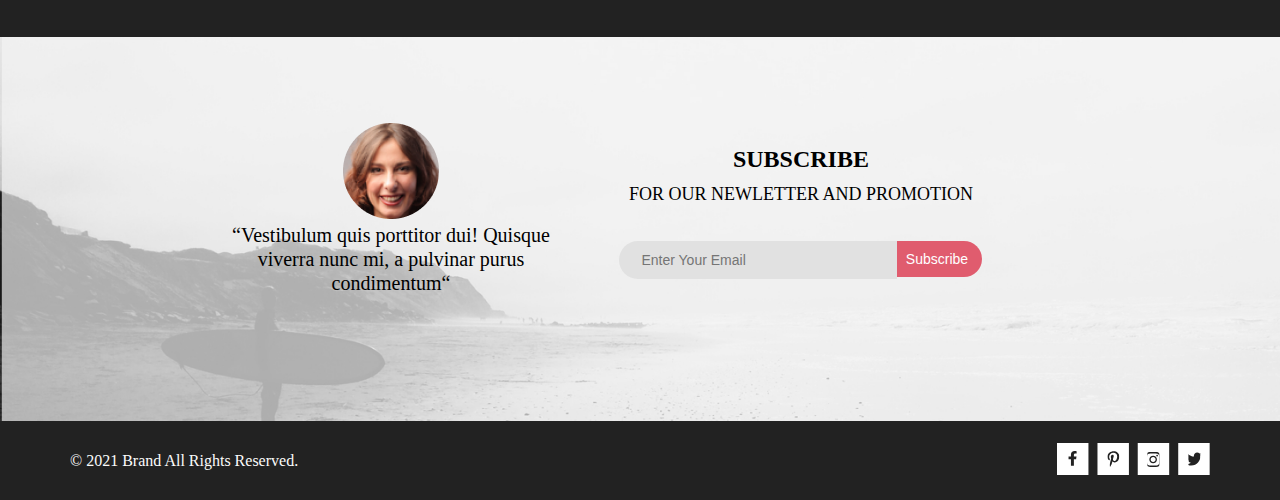
==== commit f133b0a3: "Merge pull request #4 from mnefedova/lesson-4" ====
--- a/index.html
+++ b/index.html
@@ -6,7 +6,6 @@
     <meta http-equiv="X-UA-Compatible" content="IE=edge">
     <meta name="viewport" content="width=device-width, initial-scale=1.0">
     <title>Document</title>
-    <link rel="stylesheet" href="./css/reset.css">
     <link rel="stylesheet" href="./css/style.css">
 </head>
 
@@ -18,55 +17,57 @@
                 <img class="header__search" src="./img/loupe.svg" alt="loupe">
             </div>
             <div class="header__wrp-controls">
-                <button class="header__menu-btn" type="button"><img src="./img/burger.svg" alt="burger"></button>
-                <a class="header__link" href="#"><img src="./img/registration.svg" alt="registration"></a>
-                <a class="header__link" href="#"><img src="./img/basket.svg" alt="basket"></a>
-            </div>
-            <nav class="header__nav">
-                <h2 class="header__nav-title">
-                    menu
-                </h2>
-                <ul class="header__menu-list">
-                    <li class="header__menu-item menu-item">
-                        <h3 class="menu-item__title">man</h3>
-                        <ul class="menu-item__sub-list">
-                            <li class="menu-item__sub-item">Accessories</li>
-                            <li class="menu-item__sub-item">Bags</li>
-                            <li class="menu-item__sub-item">Denim</li>
-                            <li class="menu-item__sub-item">T-Shirts</li>
-                        </ul>
-                    </li>
-                    <li class="header__menu-item menu-item">
-                        <h3 class="menu-item__title">woman</h3>
-                        <ul class="menu-item__sub-list">
-                            <li class="menu-item__sub-item">Accessories</li>
-                            <li class="menu-item__sub-item">Jackets & Coats</li>
-                            <li class="menu-item__sub-item">Polos</li>
-                            <li class="menu-item__sub-item">T-Shirts</li>
-                            <li class="menu-item__sub-item">Shirts</li>
-                        </ul>
-                    </li>
-                    <li class="header__menu-item menu-item">
-                        <h3 class="menu-item__title">kids</h3>
-                        <ul class="menu-item__sub-list">
-                            <li class="menu-item__sub-item">Accessories</li>
-                            <li class="menu-item__sub-item">Jackets & Coats</li>
-                            <li class="menu-item__sub-item">Polos</li>
-                            <li class="menu-item__sub-item">T-Shirts</li>
-                            <li class="menu-item__sub-item">Shirts</li>
-                            <li class="menu-item__sub-item">Bags</li>
-                        </ul>
-                    </li>
-                </ul>
-            </nav>
+                <button class="header__menu-btn" type="button" id="burger"><img src="./img/burger.svg"
+                        alt="burger"></button>
+                <a class="header__link" href="registration.html"><img src="./img/registration.svg"
+                        alt="registration"></a>
+                <a class="header__link" href="cart.html"><img src="./img/basket.svg" alt="basket"></a>
+            </div>
         </div>
+        <nav class="header__nav" id="menu">
+            <h2 class="header__nav-title">
+                menu
+            </h2>
+            <ul class="header__menu-list">
+                <li class="header__menu-item menu-item">
+                    <h3 class="menu-item__title">man</h3>
+                    <ul class="menu-item__sub-list">
+                        <li class="menu-item__sub-item">Accessories</li>
+                        <li class="menu-item__sub-item">Bags</li>
+                        <li class="menu-item__sub-item">Denim</li>
+                        <li class="menu-item__sub-item">T-Shirts</li>
+                    </ul>
+                </li>
+                <li class="header__menu-item menu-item">
+                    <h3 class="menu-item__title">woman</h3>
+                    <ul class="menu-item__sub-list">
+                        <li class="menu-item__sub-item">Accessories</li>
+                        <li class="menu-item__sub-item">Jackets & Coats</li>
+                        <li class="menu-item__sub-item">Polos</li>
+                        <li class="menu-item__sub-item">T-Shirts</li>
+                        <li class="menu-item__sub-item">Shirts</li>
+                    </ul>
+                </li>
+                <li class="header__menu-item menu-item">
+                    <h3 class="menu-item__title">kids</h3>
+                    <ul class="menu-item__sub-list">
+                        <li class="menu-item__sub-item">Accessories</li>
+                        <li class="menu-item__sub-item">Jackets & Coats</li>
+                        <li class="menu-item__sub-item">Polos</li>
+                        <li class="menu-item__sub-item">T-Shirts</li>
+                        <li class="menu-item__sub-item">Shirts</li>
+                        <li class="menu-item__sub-item">Bags</li>
+                    </ul>
+                </li>
+            </ul>
+        </nav>
     </header>
     <main>
         <section class="brand">
             <img class="brand__img" src="./img/man.jpg" alt="man">
             <div class="brand__wrp">
-                <h1 class="brand__title">the brand <span class="brand__subtitle">of luxerious <span
-                            class="brand__subtitle-pink"> fashion</span></span></h1>
+                <h1 class="brand__title">the brand <span class="brand__subtitle">of luxerious <span class="brand__subtitle-pi
+                            nk"> fashion</span></span></h1>
             </div>
         </section>
         <section class="sales">
@@ -99,7 +100,10 @@
 
                 <ul class="fetured-items__list">
                     <li class="fetured-items__item">
-                        <img class="fetured-items__img" src="./img/product-1.jpg" alt="product-1">
+                        <div class="fetured-items__wrp">
+                            <img class="fetured-items__img" src="./img/product-1.jpg" alt="product-1">
+                            <button class="fetured-items__button" type="button">Add to Cart</button>
+                        </div>
                         <h3 class="fetured-items__title">ellery x m'o capsule</h3>
                         <p class="fetured-items__desc">Known for her sculptural takes on traditional tailoring,
                             Australian
@@ -108,7 +112,10 @@
                         <p class="fetured-items__features">$52.00</p>
                     </li>
                     <li class="fetured-items__item">
-                        <img class="fetured-items__img" src="./img/product-2.jpg" alt="product-2">
+                        <div class="fetured-items__wrp">
+                            <img class="fetured-items__img" src="./img/product-2.jpg" alt="product-2">
+                            <button class="fetured-items__button" type="button">Add to Cart</button>
+                        </div>
                         <h3 class="fetured-items__title">ellery x m'o capsule</h3>
                         <p class="fetured-items__desc">known for her sculptural takes on traditional tailoring,
                             australian
@@ -117,7 +124,10 @@
                         <p class="fetured-items__features">$52.00</p>
                     </li>
                     <li class="fetured-items__item">
-                        <img class="fetured-items__img" src="./img/product-3.jpg" alt="product-3">
+                        <div class="fetured-items__wrp">
+                            <img class="fetured-items__img" src="./img/product-3.jpg" alt="product-3">
+                            <button class="fetured-items__button" type="button">Add to Cart</button>
+                        </div>
                         <h3 class="fetured-items__title">ellery x m'o capsule</h3>
                         <p class="fetured-items__desc">Known for her sculptural takes on traditional tailoring,
                             Australian
@@ -126,7 +136,10 @@
                         <p class="fetured-items__features">$52.00</p>
                     </li>
                     <li class="fetured-items__item">
-                        <img class="fetured-items__img" src="./img/product-4.jpg" alt="product-4">
+                        <div class="fetured-items__wrp">
+                            <img class="fetured-items__img" src="./img/product-4.jpg" alt="product-4">
+                            <button class="fetured-items__button" type="button">Add to Cart</button>
+                        </div>
                         <h3 class="fetured-items__title">ellery x m'o capsule</h3>
                         <p class="fetured-items__desc">known for her sculptural takes on traditional tailoring,
                             australian
@@ -135,7 +148,10 @@
                         <p class="fetured-items__features">$52.00</p>
                     </li>
                     <li class="fetured-items__item">
-                        <img class="fetured-items__img" src="./img/product-5.jpg" alt="product-5">
+                        <div class="fetured-items__wrp">
+                            <img class="fetured-items__img" src="./img/product-5.jpg" alt="product-5">
+                            <button class="fetured-items__button" type="button">Add to Cart</button>
+                        </div>
                         <h3 class="fetured-items__title">ellery x m'o capsule</h3>
                         <p class="fetured-items__desc">known for her sculptural takes on traditional tailoring,
                             australian
@@ -144,7 +160,10 @@
                         <p class="fetured-items__features">$52.00</p>
                     </li>
                     <li class="fetured-items__item">
-                        <img class="fetured-items__img" src="./img/product-6.jpg" alt="product-6">
+                        <div class="fetured-items__wrp">
+                            <img class="fetured-items__img" src="./img/product-6.jpg" alt="product-6">
+                            <button class="fetured-items__button" type="button">Add to Cart</button>
+                        </div>
                         <h3 class="fetured-items__title">ellery x m'o capsule</h3>
                         <p class="fetured-items__desc">known for her sculptural takes on traditional tailoring,
                             Australian
@@ -191,10 +210,14 @@
                     <p class="footer__desc">“Vestibulum quis porttitor dui! Quisque viverra nunc mi, a pulvinar purus
                         condimentum“</p>
                 </div>
-                <div class="footer__form">
+                <div class="footer__form-info">
                     <h2 class="footer__heading">subscribe</h2>
                     <p class="footer__subtitle">for our newletter and promotion</p>
-                    <form class="footer__form" action="#">future form</form>
+                    <form class="footer__form" action="#">
+                        <label class="registration__form-label visually-hidden" for="input-email">Last Name</label>
+                        <input type="email" class="footer__form-input" id="input-email" placeholder="Enter Your Email">
+                        <button type="submit" class="footer__form-btn">Subscribe</button>
+                    </form>
                 </div>
             </div>
         </section>
@@ -206,26 +229,67 @@
                 <div class="footer__wrp-controls">
                     <ul class="footer__list">
                         <li class="footer__item">
-                            <a class="footer__link" href="#"><img class="footer__img" src="./img/ref-footer-1.svg"
-                                    alt="ref-footer-1"></a>
-                        </li>
-                        <li class="footer__item">
-                            <a class="footer__link" href="#"><img class="footer__img" src="./img/ref-footer-2.svg"
-                                    alt="ref-footer-2"></a>
-                        </li>
-                        <li class="footer__item">
-                            <a class="footer__link" href="#"><img class="footer__img" src="./img/ref-footer-3.svg"
-                                    alt="ref-footer-3"></a>
-                        </li>
-                        <li class="footer__item">
-                            <a class="footer__link" href="#"><img class="footer__img" src="./img/ref-footer-4.svg"
-                                    alt="ref-footer-4"></a>
+                            <a class="footer__link" href="#"><svg class="footer__img" width="32" height="32"
+                                    viewBox="0 0 32 32" fill="none" xmlns="http://www.w3.org/2000/svg">
+                                    <path class="footer__img-path" d="M31.4506 0H0V32H31.4506V0Z" />
+                                    <path
+                                        d="M19.0884 16.28L19.5069 13.616H16.8902V11.8873C16.8902 11.1585 17.2557 10.4481 18.4277 10.4481H19.6172V8.17997C19.6172 8.17997 18.5377 8 17.5056 8C15.3507 8 13.9422 9.27593 13.9422 11.5857V13.616H11.5469V16.28H13.9422V22.72H16.8902V16.28H19.0884Z" />
+                                </svg></a>
+                        </li>
+                        <li class="footer__item">
+                            <a class="footer__link" href="#"><svg class="footer__img" width="32" height="32"
+                                    viewBox="0 0 32 32" fill="none" xmlns="http://www.w3.org/2000/svg">
+                                    <path class="footer__img-path" d="M31.9252 0H0.474609V32H31.9252V0Z" />
+                                    <g clip-path="url(#clip0)">
+                                        <path
+                                            d="M16.7403 8.20312C13.5556 8.20312 10.4082 10.3406 10.4082 13.8C10.4082 16 11.6374 17.25 12.3823 17.25C12.6896 17.25 12.8666 16.3875 12.8666 16.1438C12.8666 15.8531 12.1309 15.2344 12.1309 14.025C12.1309 11.5125 14.0305 9.73125 16.4889 9.73125C18.6027 9.73125 20.1671 10.9406 20.1671 13.1625C20.1671 14.8219 19.506 17.9344 17.3642 17.9344C16.5913 17.9344 15.9302 17.3719 15.9302 16.5656C15.9302 15.3844 16.7496 14.2406 16.7496 13.0219C16.7496 10.9531 13.835 11.3281 13.835 13.8281C13.835 14.3531 13.9002 14.9344 14.133 15.4125C13.7046 17.2688 12.8293 20.0344 12.8293 21.9469C12.8293 22.5375 12.9131 23.1188 12.969 23.7094C13.0745 23.8281 13.0218 23.8156 13.1832 23.7563C14.7476 21.6 14.6917 21.1781 15.3994 18.3562C15.7812 19.0875 16.7683 19.4812 17.5505 19.4812C20.8469 19.4812 22.3275 16.2469 22.3275 13.3313C22.3275 10.2281 19.6643 8.20312 16.7403 8.20312Z" />
+                                    </g>
+                                    <defs>
+                                        <clipPath id="clip0">
+                                            <rect width="11.9193" height="16" fill="white"
+                                                transform="translate(10.4082 8)" />
+                                        </clipPath>
+                                    </defs>
+                                </svg></a>
+                        </li>
+                        <li class="footer__item">
+                            <a class="footer__link" href="#"><svg class="footer__img" width="33" height="32"
+                                    viewBox="0 0 33 32" fill="none" xmlns="http://www.w3.org/2000/svg">
+                                    <path class="footer__img-path" d="M32.1889 0H0.738281V32H32.1889V0Z" />
+                                    <g clip-path="url(#clip0)">
+                                        <path
+                                            d="M16.139 12.6816C14.0238 12.6816 12.3177 14.3849 12.3177 16.4966C12.3177 18.6083 14.0238 20.3117 16.139 20.3117C18.2541 20.3117 19.9602 18.6083 19.9602 16.4966C19.9602 14.3849 18.2541 12.6816 16.139 12.6816ZM16.139 18.9769C14.7721 18.9769 13.6547 17.8646 13.6547 16.4966C13.6547 15.1287 14.7688 14.0164 16.139 14.0164C17.5092 14.0164 18.6233 15.1287 18.6233 16.4966C18.6233 17.8646 17.5058 18.9769 16.139 18.9769ZM21.0078 12.5255C21.0078 13.0203 20.6087 13.4154 20.1165 13.4154C19.621 13.4154 19.2252 13.0169 19.2252 12.5255C19.2252 12.0341 19.6243 11.6357 20.1165 11.6357C20.6087 11.6357 21.0078 12.0341 21.0078 12.5255ZM23.5386 13.4287C23.4821 12.2367 23.2094 11.1808 22.3347 10.3109C21.4634 9.44097 20.4058 9.1687 19.2119 9.10894C17.9814 9.03921 14.2932 9.03921 13.0627 9.10894C11.8721 9.16538 10.8145 9.43765 9.93987 10.3076C9.06522 11.1775 8.79584 12.2333 8.73597 13.4253C8.66613 14.6539 8.66613 18.3361 8.73597 19.5646C8.79251 20.7566 9.06522 21.8124 9.93987 22.6824C10.8145 23.5523 11.8688 23.8246 13.0627 23.8843C14.2932 23.9541 17.9814 23.9541 19.2119 23.8843C20.4058 23.8279 21.4634 23.5556 22.3347 22.6824C23.2061 21.8124 23.4788 20.7566 23.5386 19.5646C23.6085 18.3361 23.6085 14.6572 23.5386 13.4287ZM21.949 20.8828C21.6895 21.5335 21.1874 22.0349 20.5322 22.2972C19.5511 22.6857 17.2231 22.596 16.139 22.596C15.0548 22.596 12.7235 22.6824 11.7457 22.2972C11.0939 22.0382 10.5917 21.5369 10.329 20.8828C9.93987 19.9033 10.0297 17.5791 10.0297 16.4966C10.0297 15.4142 9.9432 13.0867 10.329 12.1105C10.5884 11.4597 11.0906 10.9583 11.7457 10.696C12.7268 10.3076 15.0548 10.3972 16.139 10.3972C17.2231 10.3972 19.5545 10.3109 20.5322 10.696C21.184 10.955 21.6862 11.4564 21.949 12.1105C22.3381 13.09 22.2483 15.4142 22.2483 16.4966C22.2483 17.5791 22.3381 19.9066 21.949 20.8828Z" />
+                                    </g>
+                                    <defs>
+                                        <clipPath id="clip0">
+                                            <rect width="14.8991" height="17" fill="white"
+                                                transform="translate(8.68555 8)" />
+                                        </clipPath>
+                                    </defs>
+                                </svg></a>
+                        </li>
+                        <li class="footer__item">
+                            <a class="footer__link" href="#"><svg class="footer__img" width="32" height="32"
+                                    viewBox="0 0 32 32" fill="none" xmlns="http://www.w3.org/2000/svg">
+                                    <path class="footer__img-path" d="M31.6635 0H0.212891V32H31.6635V0Z" />
+                                    <g clip-path="url(#clip0)">
+                                        <path
+                                            d="M22.417 12.7405C22.427 12.8826 22.427 13.0248 22.427 13.1669C22.427 17.5019 19.1498 22.4969 13.1599 22.4969C11.3145 22.4969 9.60022 21.9588 8.1582 21.0248C8.4204 21.0552 8.67247 21.0654 8.94475 21.0654C10.4674 21.0654 11.8691 20.5476 12.9884 19.6644C11.5565 19.6339 10.3565 18.6898 9.94305 17.3903C10.1447 17.4207 10.3464 17.441 10.5582 17.441C10.8506 17.441 11.1431 17.4004 11.4153 17.3294C9.92291 17.0248 8.80355 15.705 8.80355 14.1111V14.0705C9.23715 14.3141 9.74139 14.4664 10.2758 14.4867C9.39849 13.8979 8.82373 12.8928 8.82373 11.7557C8.82373 11.1466 8.98504 10.5882 9.26741 10.1009C10.8708 12.0908 13.2809 13.3902 15.9833 13.5324C15.9329 13.2887 15.9027 13.035 15.9027 12.7811C15.9027 10.974 17.3548 9.50195 19.1598 9.50195C20.0976 9.50195 20.9446 9.89789 21.5396 10.5375C22.2757 10.3954 22.9816 10.1212 23.6068 9.74561C23.3648 10.507 22.8505 11.1466 22.1749 11.5527C22.8304 11.4817 23.4657 11.2989 24.0505 11.0451C23.6069 11.6948 23.0522 12.2735 22.417 12.7405Z" />
+                                    </g>
+                                    <defs>
+                                        <clipPath id="clip0">
+                                            <rect width="15.8924" height="16" fill="white"
+                                                transform="translate(8.1582 8)" />
+                                        </clipPath>
+                                    </defs>
+                                </svg></a>
                         </li>
                     </ul>
                 </div>
             </div>
         </section>
     </footer>
+    <script src="js/script.js"></script>
 </body>
 
 </html>--- a/css/style.css
+++ b/css/style.css
@@ -1,334 +1,846 @@
-:root {
-    --black: #222222;
-    --light-pink: #F1E4E6;
-    --pink: #F16D7F;
-    --dark-pink: #F26376;
-    --milk-white: #FBFBFB;
-    --white: #FFFFFF;
+@charset "UTF-8";
+/* http://meyerweb.com/eric/tools/css/reset/ 
+   v2.0 | 20110126
+   License: none (public domain)
+*/
+html, body, div, span, applet, object, iframe,
+h1, h2, h3, h4, h5, h6, p, blockquote, pre,
+a, abbr, acronym, address, big, cite, code,
+del, dfn, em, img, ins, kbd, q, s, samp,
+small, strike, strong, sub, sup, tt, var,
+b, u, i, center,
+dl, dt, dd, ol, ul, li,
+fieldset, form, label, legend,
+table, caption, tbody, tfoot, thead, tr, th, td,
+article, aside, canvas, details, embed,
+figure, figcaption, footer, header, hgroup,
+menu, nav, output, ruby, section, summary,
+time, mark, audio, video {
+  margin: 0;
+  padding: 0;
+  border: 0;
+  font-size: 100%;
+  vertical-align: baseline;
+}
+
+/* HTML5 display-role reset for older browsers */
+article, aside, details, figcaption, figure,
+footer, header, hgroup, menu, nav, section {
+  display: block;
+}
+
+body {
+  line-height: 1;
+}
+
+ol, ul {
+  list-style: none;
+}
+
+blockquote, q {
+  quotes: none;
+}
+
+blockquote:before, blockquote:after,
+q:before, q:after {
+  content: '';
+  content: none;
+}
+
+table {
+  border-collapse: collapse;
+  border-spacing: 0;
 }
 
 .page {
-    font-family: Lato;
-    font-size: 14px;
-    font-style: normal;
-    font-weight: 300;
-    line-height: 17px;   
+  font-family: "Lato";
+  font-size: 14px;
+  font-style: normal;
+  font-weight: 300;
+  line-height: 17px;
 }
 
 .container {
-    width: 1140px;
-    margin: 0 auto;
+  width: 1140px;
+  margin: 0 auto;
 }
 
 .visually-hidden {
-    position: absolute;
-    white-space: nowrap;
-    width: 1px;
-    height: 1px;
-    overflow: hidden;
-    border: 0;
-    padding: 0;
-    clip: rect(0 0 0 0);
-    clip-path: inset(50%);
-    margin: -1px;
-  }
+  position: absolute;
+  white-space: nowrap;
+  width: 1px;
+  height: 1px;
+  overflow: hidden;
+  border: 0;
+  padding: 0;
+  clip: rect(0 0 0 0);
+  -webkit-clip-path: inset(50%);
+          clip-path: inset(50%);
+  margin: -1px;
+}
 
 .header {
-    background-color: var(--black);    
-}
-
-.header__nav {
-    display: none;  
-}
-
-.header__wrp {
-    display: flex;
-    justify-content:space-between;
-    align-items: center;
-    min-height: 75px;
-}
-
-.header__logo {
-    margin: 0 41px 0;
-}
-
-.header__link {
-    margin: 0 0 0 31px;
-}
-
-.header__menu-btn {
-    border: none;
-    background-color: transparent;
+  background-color: #222222;
+  position: relative;
+}
+
+.header .header__wrp {
+  display: -webkit-box;
+  display: -ms-flexbox;
+  display: flex;
+  -webkit-box-pack: justify;
+      -ms-flex-pack: justify;
+          justify-content: space-between;
+  -webkit-box-align: center;
+      -ms-flex-align: center;
+          align-items: center;
+  min-height: 75px;
+}
+
+.header .header__logo {
+  margin: 0 41px 0;
+}
+
+.header .header__search:hover {
+  opacity: 0.5;
+}
+
+.header .header__link {
+  margin: 0 0 0 31px;
+}
+
+.header .header__link:hover {
+  opacity: 0.5;
+}
+
+.header .header__link:active {
+  opacity: 0.5;
+}
+
+.header .header__menu-btn {
+  border: none;
+  background-color: transparent;
+}
+
+.header .header__menu-btn:hover {
+  opacity: 0.5;
+}
+
+.header .header__nav {
+  display: none;
+  position: absolute;
+  background-color: #FFFFFF;
+  right: 0;
+  padding: 37px 34px;
+  width: 232px;
+  -webkit-box-shadow: 0 0 10px rgba(0, 0, 0, 0.5);
+          box-shadow: 0 0 10px rgba(0, 0, 0, 0.5);
+}
+
+.header .display-block {
+  display: block;
+}
+
+.header .header__nav-title {
+  font-size: 14px;
+  line-height: 17px;
+  font-weight: 700;
+  font-style: "Lato";
+  text-transform: uppercase;
+  margin-bottom: 24px;
+}
+
+.menu-item__title {
+  font-size: 14px;
+  line-height: 17px;
+  font-weight: 400;
+  font-style: "Lato";
+  color: #F16D7F;
+  text-transform: uppercase;
+  margin-bottom: 12px;
+}
+
+.menu-item__sub-list {
+  font-size: 14px;
+  line-height: 17px;
+  font-weight: 400;
+  font-style: "Lato";
+  color: #6F6E6E;
+  margin-bottom: 20px;
+  margin-left: 21px;
+}
+
+.menu-item__sub-item {
+  margin-bottom: 11px;
 }
 
 .brand {
-    display: flex;
-}
-
-.brand__wrp {
-    background-color: var(--light-pink);
-    flex-grow: 1;
-    padding: 0 0 92px;
-    display: flex;
-    align-items: center;
-}
-
-.brand__title {
-    font-family: Lato;
-    font-size: 48px;
-    font-weight: 900;
-    line-height: 58px;
-    text-transform: uppercase;
-}
-
-.brand__subtitle {
-    display: flex;
-    font-family: Lato;
-    font-size: 37px;
-    font-weight: 700;
-    line-height: 44px;  
-}
-
-.brand__subtitle-pink {
-    color: var(--pink);
-    display:initial;
-}
-
-/*--------------------------------------------*/
+  display: -webkit-box;
+  display: -ms-flexbox;
+  display: flex;
+}
+
+.brand .brand__wrp {
+  background-color: #F1E4E6;
+  -webkit-box-flex: 1;
+      -ms-flex-positive: 1;
+          flex-grow: 1;
+  padding: 0 0 0 92px;
+  display: -webkit-box;
+  display: -ms-flexbox;
+  display: flex;
+  -webkit-box-align: center;
+      -ms-flex-align: center;
+          align-items: center;
+}
+
+.brand .brand__title {
+  font-size: 48px;
+  line-height: 58px;
+  font-weight: 900;
+  font-style: "Lato";
+  text-transform: uppercase;
+  position: relative;
+}
+
+.brand .brand__title::before {
+  height: 92px;
+  width: 12px;
+  background-color: #F26376;
+  content: '';
+  position: absolute;
+  left: -16px;
+  top: 10px;
+}
+
+.brand .brand__subtitle {
+  display: -webkit-box;
+  display: -ms-flexbox;
+  display: flex;
+  font-size: 37px;
+  line-height: 44px;
+  font-weight: 700;
+  font-style: "Lato";
+}
+
+.brand .brand__subtitle-pink {
+  color: #F16D7F;
+  display: initial;
+}
 
 .sales {
-    padding: 65px 0 0 0;
-}
-
-.sales__list {
-    display: flex;
-    flex-wrap: wrap;
-    justify-content: space-between;
-    align-items: center;    
-}
-
-.sales__item {
-    text-align: center;
-}
-
-.sales__item-narrow {
-    width: 360px;
-    height: 260px;
-    margin: 0 0 30px 0;
-}
-
-.sales__item-wide {
-    width: 1140px;
-    height: 180px;
-}
-
-.sales__text {
-    font-size: 16px;
-    font-weight: 400;
-    line-height: 19px;
-    color: var(--white);
-    text-transform: uppercase;  
-    margin: 105px 0 0  0;  
-}
-
-.sales__text-wide {
-    margin: 65px 0 0  0;    
-}
-
-.sales__item-title {
-    font-size: 24px;
-    font-weight: 700;
-    line-height: 29px;
-    color: var(--dark-pink);
-    text-transform: uppercase;
-}
-
-.sales-woman {
-    background-image: url(../img/sales-1.jpg);
-}
-
-.sales-man {
-    background-image: url(../img/sales-2.jpg);
-}
-
-.sales-kid {
-    background-image: url(../img/sales-3.jpg);
-}
-
-.sales-acc {
-    background-image: url(../img/sales-4.jpg);
-}
-
-/*FETURED ITEMS*/
+  padding: 65px 0 0 0;
+}
+
+.sales .sales__list {
+  display: -webkit-box;
+  display: -ms-flexbox;
+  display: flex;
+  -ms-flex-wrap: wrap;
+      flex-wrap: wrap;
+  -webkit-box-pack: justify;
+      -ms-flex-pack: justify;
+          justify-content: space-between;
+  -webkit-box-align: center;
+      -ms-flex-align: center;
+          align-items: center;
+}
+
+.sales .sales__item {
+  text-align: center;
+}
+
+.sales .sales__item:hover {
+  opacity: 0.9;
+}
+
+.sales .sales__item:active {
+  opacity: 0.9;
+}
+
+.sales .sales__item-narrow {
+  width: 360px;
+  height: 260px;
+  margin: 0 0 30px 0;
+}
+
+.sales .sales__item-wide {
+  width: 1140px;
+  height: 180px;
+}
+
+.sales .sales__text {
+  font-size: 16px;
+  line-height: 19px;
+  font-weight: 400;
+  font-style: "Lato";
+  color: #FFFFFF;
+  text-transform: uppercase;
+  margin: 105px 0 0  0;
+}
+
+.sales .sales__text-wide {
+  margin: 65px 0 0  0;
+}
+
+.sales .sales__item-title {
+  font-size: 24px;
+  line-height: 29px;
+  font-weight: 700;
+  font-style: "Lato";
+  color: #F26376;
+  text-transform: uppercase;
+}
+
+.sales .sales-woman {
+  background-image: url(../img/sales-1.jpg);
+}
+
+.sales .sales-man {
+  background-image: url(../img/sales-2.jpg);
+}
+
+.sales .sales-kid {
+  background-image: url(../img/sales-3.jpg);
+}
+
+.sales .sales-acc {
+  background-image: url(../img/sales-4.jpg);
+}
 
 .fetured-items {
-    padding: 96px 0 96px 0;
-    text-align: center;
-}
-
-.fetured-items__heading {
-    font-size: 30px;
-    font-weight: 400;
-    line-height: 36px;
-    margin: 0 0 6px 0;
-}
-
-.fetured-items__text {
-    font-size: 14px;
-    font-weight: 400;
-    line-height: 17px;   
-}
-
-.fetured-items__list {
-    display: flex;
-    flex-wrap: wrap;
-    justify-content: space-between;
-    align-items: center;
-    margin: 48px 0 18px 0;
-    text-align: left;
-}
-
-.fetured-items__item {
-    width: 360px;
-    margin: 0 0 30px 0;
-}
-
-.fetured-items__btn {     
-    border: 1px solid #FF6A6A; 
-    color: var(--dark-pink);  
-    text-align: center; 
-    vertical-align: middle;
-    margin: 50px 0 0 0;
-    text-decoration: none;
-    padding: 14px 38px 14px 38px;
-}
-
-.fetured-items__title {
-    font-size: 13px;
-    font-weight: 400;
-    line-height: 16px;
-    text-transform: uppercase;  
-    margin:25px 0 0 0;   
-}
-
-.fetured-items__desc {
-    font-size: 14px;
-    font-weight: 300;
-    line-height: 17px;  
-    margin: 12px 0 18px 0;  
-}
-
-.fetured-items__features {
-    font-size: 16px;
-    font-weight: 400;
-    line-height: 19px;  
-    color: var(--pink);  
-}
-
-
-/*BENEFITS*/
+  padding: 96px 0 96px 0;
+  text-align: center;
+}
+
+.fetured-items .fetured-items__heading {
+  font-size: 30px;
+  line-height: 36px;
+  font-weight: 400;
+  font-style: "Lato";
+  margin: 0 0 6px 0;
+}
+
+.fetured-items .fetured-items__text {
+  font-size: 14px;
+  line-height: 17px;
+  font-weight: 400;
+  font-style: "Lato";
+}
+
+.fetured-items .fetured-items__list {
+  display: -webkit-box;
+  display: -ms-flexbox;
+  display: flex;
+  -ms-flex-wrap: wrap;
+      flex-wrap: wrap;
+  -webkit-box-pack: justify;
+      -ms-flex-pack: justify;
+          justify-content: space-between;
+  -webkit-box-align: center;
+      -ms-flex-align: center;
+          align-items: center;
+  margin: 48px 0 18px 0;
+  text-align: left;
+}
+
+.fetured-items .fetured-items__item {
+  width: 360px;
+  margin: 0 0 30px 0;
+}
+
+.fetured-items .fetured-items__item:hover .fetured-items__img {
+  background-color: rgba(58, 56, 56, 0.86);
+  -webkit-filter: brightness(40%) blur(1px);
+          filter: brightness(40%) blur(1px);
+  /* Размытие */
+}
+
+.fetured-items .fetured-items__item:hover .fetured-items__button {
+  display: block;
+}
+
+.fetured-items .fetured-items__wrp {
+  position: relative;
+  display: -webkit-box;
+  display: -ms-flexbox;
+  display: flex;
+  -webkit-box-pack: center;
+      -ms-flex-pack: center;
+          justify-content: center;
+  -webkit-box-align: center;
+      -ms-flex-align: center;
+          align-items: center;
+}
+
+.fetured-items .fetured-items__button {
+  position: absolute;
+  height: 43px;
+  width: 138px;
+  border: 1px solid #FFFFFF;
+  font-size: 14px;
+  line-height: 17px;
+  font-weight: 400;
+  font-style: "Lato";
+  color: #FFFFFF;
+  background-color: transparent;
+  display: none;
+}
+
+.fetured-items .fetured-items__button::before {
+  content: '';
+  height: 24px;
+  width: 26px;
+  background-image: url(../img/cart.svg);
+  background-size: 24px 26px;
+  position: absolute;
+  top: 0;
+  left: 0;
+  -webkit-transform: translate(0, 30%);
+          transform: translate(0, 30%);
+}
+
+.fetured-items .fetured-items__btn {
+  border: 1px solid #FF6A6A;
+  color: #F26376;
+  text-align: center;
+  vertical-align: middle;
+  margin: 50px 0 0 0;
+  text-decoration: none;
+  padding: 14px 38px 14px 38px;
+}
+
+.fetured-items .fetured-items__btn:hover {
+  color: #FFFFFF;
+  background-color: #F26376;
+}
+
+.fetured-items .fetured-items__title {
+  font-size: 13px;
+  line-height: 16px;
+  font-weight: 400;
+  font-style: "Lato";
+  text-transform: uppercase;
+  margin: 25px 0 0 0;
+}
+
+.fetured-items .fetured-items__desc {
+  font-size: 14px;
+  line-height: 17px;
+  font-weight: 300;
+  font-style: "Lato";
+  margin: 12px 0 18px 0;
+}
+
+.fetured-items .fetured-items__features {
+  font-size: 16px;
+  line-height: 19px;
+  font-weight: 400;
+  font-style: "Lato";
+  color: #F16D7F;
+}
 
 .benefits {
-    background-color: var(--black); 
-    padding: 104px;
-}
-
-.benefits__list {
-    display: flex; 
-    justify-content:center;  
-    align-items: center;
-}
-
-.benefits__item {
-    width: 360px;
-    text-align: center;
-    margin: 0 30px 0 0;
-}
-
-.benefits__heading {
-    font-size: 20px;
-    font-weight: 400;
-    line-height: 24px;
-    color: var(--white); 
-    margin: 20px 0 16px 0; 
-}
-
-.benefits__text {
-    font-size: 14px;
-    font-weight: 300;
-    line-height: 17px;
-    color: var(--milk-white);  
-}
-
-/* FOOTER*/
-
-.footer__container {
-    background: url(../img/footer-back.jpg) no-repeat;
-    background-size:cover;
-    background-color:rgba(0,0,0,.3);
-    padding: 86px 230px 126px 230px;
-}
-
-.footer__data {
-    display: flex;
-    justify-content:space-around;
-    align-items: center;
-}
-
-.footer__info {
-    width: 360px;
-    text-align: center;
-    background-color: transparent;
-}
-
-.footer__form {
-    width: 557px;
-    text-align: center;
-    background-color: transparent;    
-}
-
-.footer__desc {
-    font-size: 20px;
-    font-weight: 400;
-    line-height: 24px;
-}
-
-.footer__heading {
-    font-size: 24px;
-    font-weight: 700;
-    line-height: 40px; 
-    text-transform: uppercase;
-}
-
-.footer__subtitle {
-    font-size: 18px;
-    font-weight: 400;
-    line-height: 30px;
-    text-transform: uppercase;
-}
-
-.footer__wrp {
-    display: flex;
-    justify-content:space-between;
-    align-items: center;
-    min-height: 79px;
-}
-
-.footer__copyright {
-    font-size: 16px;
-    font-weight: 400;
-    line-height: 19px;
-}
-
-.footer__links {
-    background-color: var(--black);   
-    color: var(--milk-white); 
-}
-
-.footer__list {
-    display: flex;
-}
-
-.footer__item {
-    margin: 0 0 0 8px;
-}+  background-color: #222222;
+  padding: 104px;
+}
+
+.benefits .benefits__list {
+  display: -webkit-box;
+  display: -ms-flexbox;
+  display: flex;
+  -webkit-box-pack: center;
+      -ms-flex-pack: center;
+          justify-content: center;
+  -webkit-box-align: center;
+      -ms-flex-align: center;
+          align-items: center;
+}
+
+.benefits .benefits__item {
+  width: 360px;
+  text-align: center;
+  margin: 0 30px 0 0;
+}
+
+.benefits .benefits__heading {
+  font-size: 20px;
+  line-height: 24px;
+  font-weight: 400;
+  font-style: "Lato";
+  color: #FFFFFF;
+  margin: 20px 0 16px 0;
+}
+
+.benefits .benefits__text {
+  font-size: 14px;
+  line-height: 17px;
+  font-weight: 300;
+  font-style: "Lato";
+  color: #FBFBFB;
+}
+
+.benefits .benefits__img:hover {
+  opacity: 0.5;
+}
+
+.registration-title {
+  background-color: #F8F3F4;
+}
+
+.registration-title .registration-title__wrp {
+  display: -webkit-box;
+  display: -ms-flexbox;
+  display: flex;
+  -webkit-box-align: center;
+      -ms-flex-align: center;
+          align-items: center;
+  height: 148px;
+}
+
+.registration-title .registration-title__desc {
+  color: #F16D7F;
+  font-size: 24px;
+  line-height: 29px;
+  font-weight: 400;
+  font-style: "Lato";
+  text-transform: uppercase;
+}
+
+.registration .registration__wrp {
+  display: -webkit-box;
+  display: -ms-flexbox;
+  display: flex;
+  -webkit-box-pack: justify;
+      -ms-flex-pack: justify;
+          justify-content: space-between;
+}
+
+.registration .registration__form {
+  width: 359px;
+  padding: 64px 0 96px 0;
+  display: -webkit-box;
+  display: -ms-flexbox;
+  display: flex;
+  -webkit-box-orient: vertical;
+  -webkit-box-direction: normal;
+      -ms-flex-direction: column;
+          flex-direction: column;
+}
+
+.registration .registration__form-text {
+  font-size: 13px;
+  line-height: 16px;
+  font-weight: 300;
+  font-style: "Lato";
+  color: #B1B1B1;
+  margin-top: 15px;
+}
+
+.registration .registration__form-btn {
+  height: 50px;
+  width: 167px;
+  padding-left: 29px;
+  color: #FFFFFF;
+  background-color: #F16D7F;
+  font-size: 14px;
+  line-height: 17px;
+  font-weight: 400;
+  font-style: "Lato";
+  text-transform: uppercase;
+  border: none;
+  text-align: left;
+  position: relative;
+  margin-top: 39px;
+}
+
+.registration .registration__form-btn::after {
+  content: '';
+  height: 24px;
+  width: 26px;
+  background-image: url(../img/vector.svg);
+  background-size: 24px 26px;
+  position: absolute;
+  top: 0;
+  right: 0;
+  -webkit-transform: translate(-50%, 50%);
+          transform: translate(-50%, 50%);
+}
+
+.registration .registration__form-label {
+  font-size: 16px;
+  line-height: 19px;
+  font-weight: 300;
+  font-style: "Lato";
+  color: #222222;
+}
+
+.registration .registration__form-input {
+  margin-top: 20px;
+  height: 44px;
+  font-size: 13px;
+  line-height: 16px;
+  font-weight: 300;
+  font-style: "Lato";
+  padding-left: 16px;
+  border: 1px solid #A4A4A4;
+  color: #B1B1B1;
+}
+
+.registration .registration__form-input:hover {
+  outline-color: #F26376;
+}
+
+.registration .registration__form-input:focus {
+  outline-color: #F26376;
+}
+
+.registration .registration__form-btn:hover {
+  opacity: 0.5;
+}
+
+.registration .registration__form-wrp {
+  display: -webkit-box;
+  display: -ms-flexbox;
+  display: flex;
+  margin-top: 31px;
+  margin-bottom: 33px;
+}
+
+.registration .registration__form-radio {
+  margin-right: 10px;
+}
+
+.registration .registration__form-radio-lbl {
+  margin-right: 20px;
+}
+
+.registration .registration__text {
+  font-size: 24px;
+  line-height: 29px;
+  font-weight: 300;
+  font-style: "Lato";
+  margin-top: 64px;
+  margin-left: 128px;
+}
+
+.registration .registration__heading {
+  text-transform: uppercase;
+  font-size: 24px;
+  line-height: 29px;
+  font-weight: 300;
+  font-style: "Lato";
+}
+
+.registration .registration__desc {
+  margin-top: 22px;
+  margin-bottom: 22px;
+}
+
+.registration .registration__item {
+  margin-bottom: 16px;
+  position: relative;
+  margin-left: 22px;
+}
+
+.registration .registration__item::before {
+  content: '';
+  height: 16px;
+  width: 20px;
+  background-image: url(../img/check.svg);
+  background-size: 16px 20px;
+  position: absolute;
+  top: 0;
+  left: 0;
+  -webkit-transform: translate(-120%, 50%);
+          transform: translate(-120%, 50%);
+}
+
+.footer .footer__container {
+  background: url(../img/footer-back.jpg) no-repeat;
+  background-size: cover;
+  background-color: rgba(0, 0, 0, 0.3);
+  padding: 86px 230px 126px 230px;
+}
+
+.footer .footer__data {
+  display: -webkit-box;
+  display: -ms-flexbox;
+  display: flex;
+  -ms-flex-pack: distribute;
+      justify-content: space-around;
+  -webkit-box-align: center;
+      -ms-flex-align: center;
+          align-items: center;
+}
+
+.footer .footer__info {
+  width: 360px;
+  text-align: center;
+  background-color: transparent;
+}
+
+.footer .footer__form-info {
+  width: 557px;
+  text-align: center;
+  background-color: transparent;
+}
+
+.footer .footer__form {
+  margin: 32px 0 0 0;
+  display: -webkit-box;
+  display: -ms-flexbox;
+  display: flex;
+  -webkit-box-pack: center;
+      -ms-flex-pack: center;
+          justify-content: center;
+}
+
+.footer .footer__form-input {
+  height: 36px;
+  width: 256px;
+  font-size: 14px;
+  line-height: 17px;
+  font-weight: 400;
+  font-style: "Lato";
+  color: #222224;
+  background-color: #E1E1E1;
+  border: none;
+  border-bottom-left-radius: 20px;
+  border-top-left-radius: 20px;
+  margin: 0;
+  padding-left: 22px;
+  padding-right: 0;
+}
+
+.footer .footer__form-btn {
+  height: 36px;
+  width: 85px;
+  font-size: 14px;
+  line-height: 17px;
+  font-weight: 400;
+  font-style: "Lato";
+  text-align: center;
+  color: #FFFFFF;
+  background-color: #E05C6E;
+  border-bottom-right-radius: 20px;
+  border-top-right-radius: 20px;
+  border: none;
+  margin: 0;
+  padding-left: 0;
+}
+
+.footer .footer__form-input:hover {
+  outline-color: #F26376;
+}
+
+.footer .footer__form-input:focus {
+  outline-color: #F26376;
+}
+
+.footer .footer__form-input:active {
+  outline-color: #F26376;
+}
+
+.footer .footer__form-btn:hover {
+  opacity: 0.5;
+}
+
+.footer .footer__form-btn:focus {
+  color: #222222;
+}
+
+.footer .footer__form-btn:active {
+  color: #222222;
+}
+
+.footer .footer__desc {
+  font-size: 20px;
+  line-height: 24px;
+  font-weight: 400;
+  font-style: "Lato";
+}
+
+.footer .footer__heading {
+  font-size: 24px;
+  line-height: 40px;
+  font-weight: 700;
+  font-style: "Lato";
+  text-transform: uppercase;
+}
+
+.footer .footer__subtitle {
+  font-size: 18px;
+  line-height: 30px;
+  font-weight: 400;
+  font-style: "Lato";
+  text-transform: uppercase;
+}
+
+.footer .footer__wrp {
+  display: -webkit-box;
+  display: -ms-flexbox;
+  display: flex;
+  -webkit-box-pack: justify;
+      -ms-flex-pack: justify;
+          justify-content: space-between;
+  -webkit-box-align: center;
+      -ms-flex-align: center;
+          align-items: center;
+  min-height: 79px;
+}
+
+.footer .footer__copyright {
+  font-size: 16px;
+  line-height: 19px;
+  font-weight: 400;
+  font-style: "Lato";
+}
+
+.footer .footer__links {
+  background-color: #222222;
+  color: #FBFBFB;
+}
+
+.footer .footer__img {
+  fill: #222222;
+}
+
+.footer .footer__link:hover .footer__img {
+  fill: #FFFFFF;
+}
+
+.footer .footer__link:active .footer__img {
+  fill: #FFFFFF;
+}
+
+.footer .footer__link:focus .footer__img {
+  fill: #FFFFFF;
+}
+
+.footer .footer__img-path {
+  fill: #FFFFFF;
+}
+
+.footer .footer__link:hover .footer__img-path {
+  fill: #F26376;
+}
+
+.footer .footer__link:active .footer__img-path {
+  fill: #F26376;
+}
+
+.footer .footer__link:focus .footer__img-path {
+  fill: #F26376;
+}
+
+.footer .footer__list {
+  display: -webkit-box;
+  display: -ms-flexbox;
+  display: flex;
+}
+
+.footer .footer__item {
+  margin: 0 0 0 8px;
+}
+/*# sourceMappingURL=style.css.map */
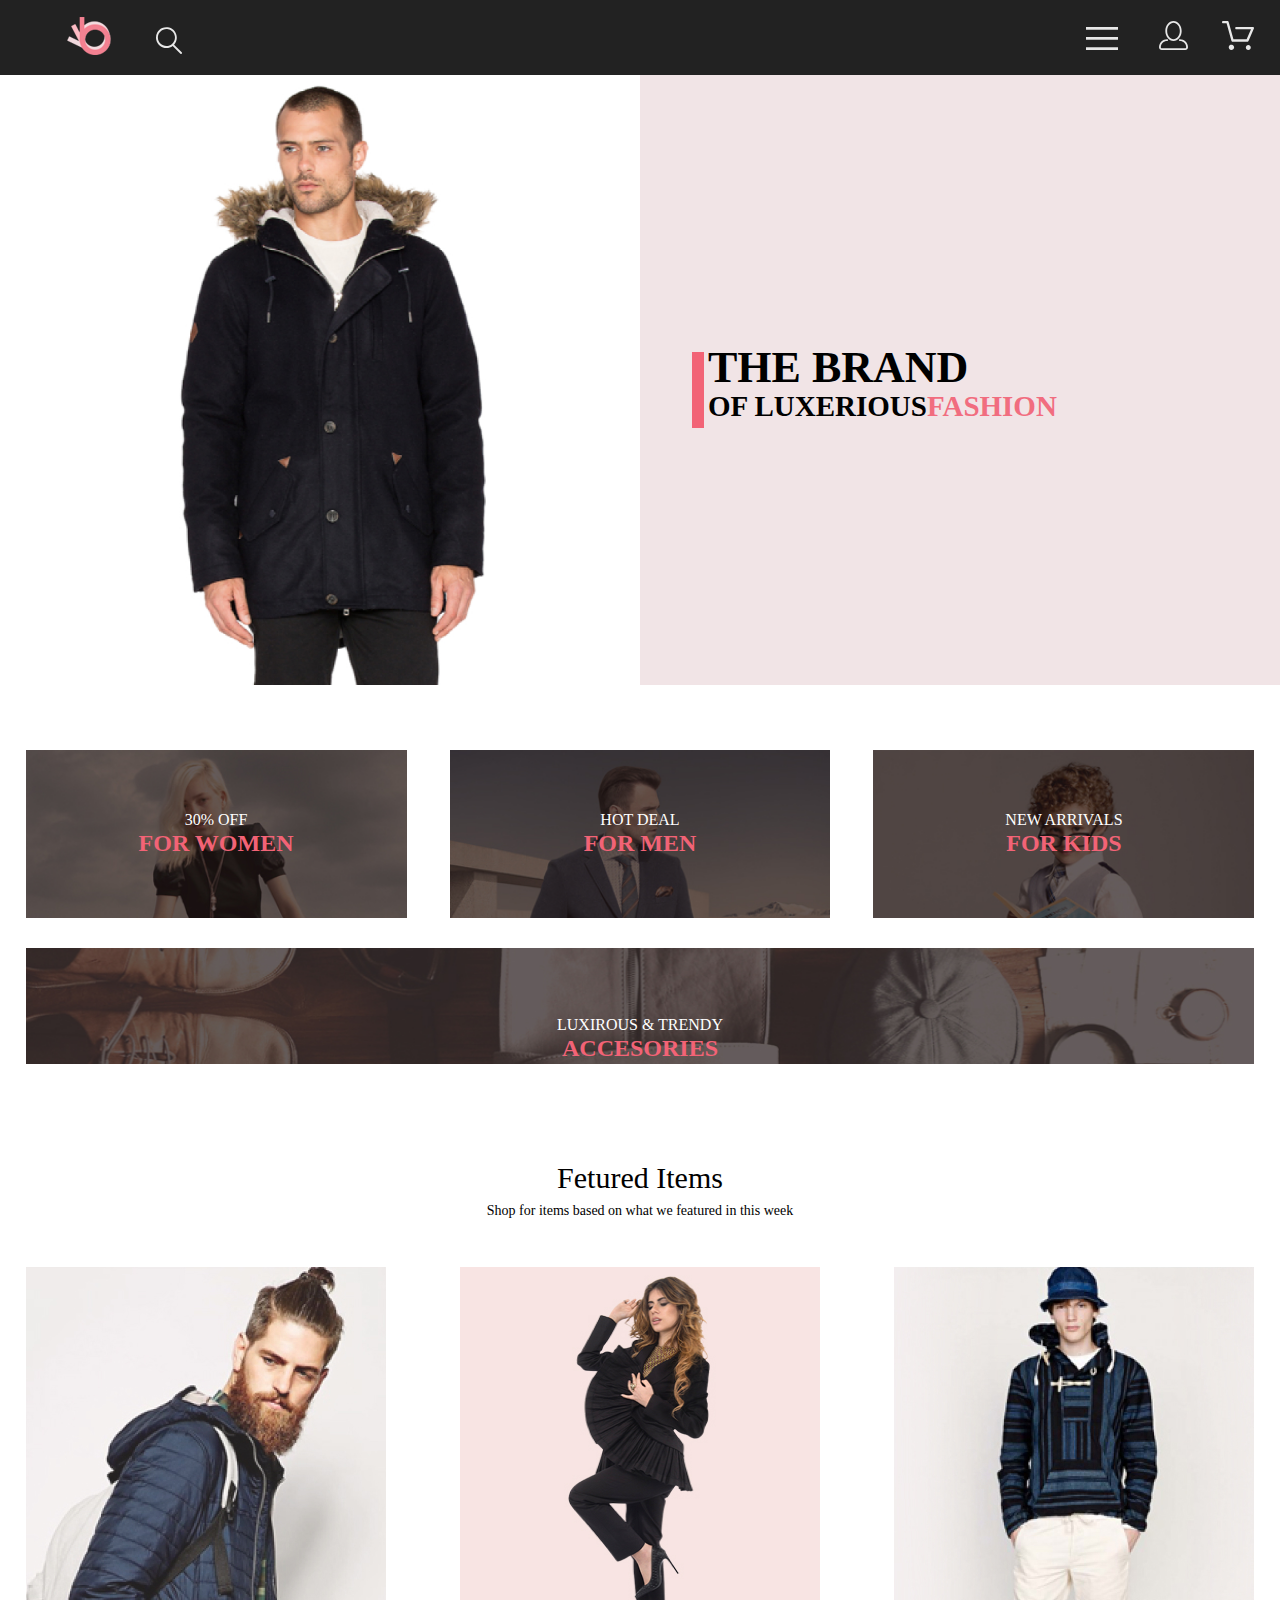
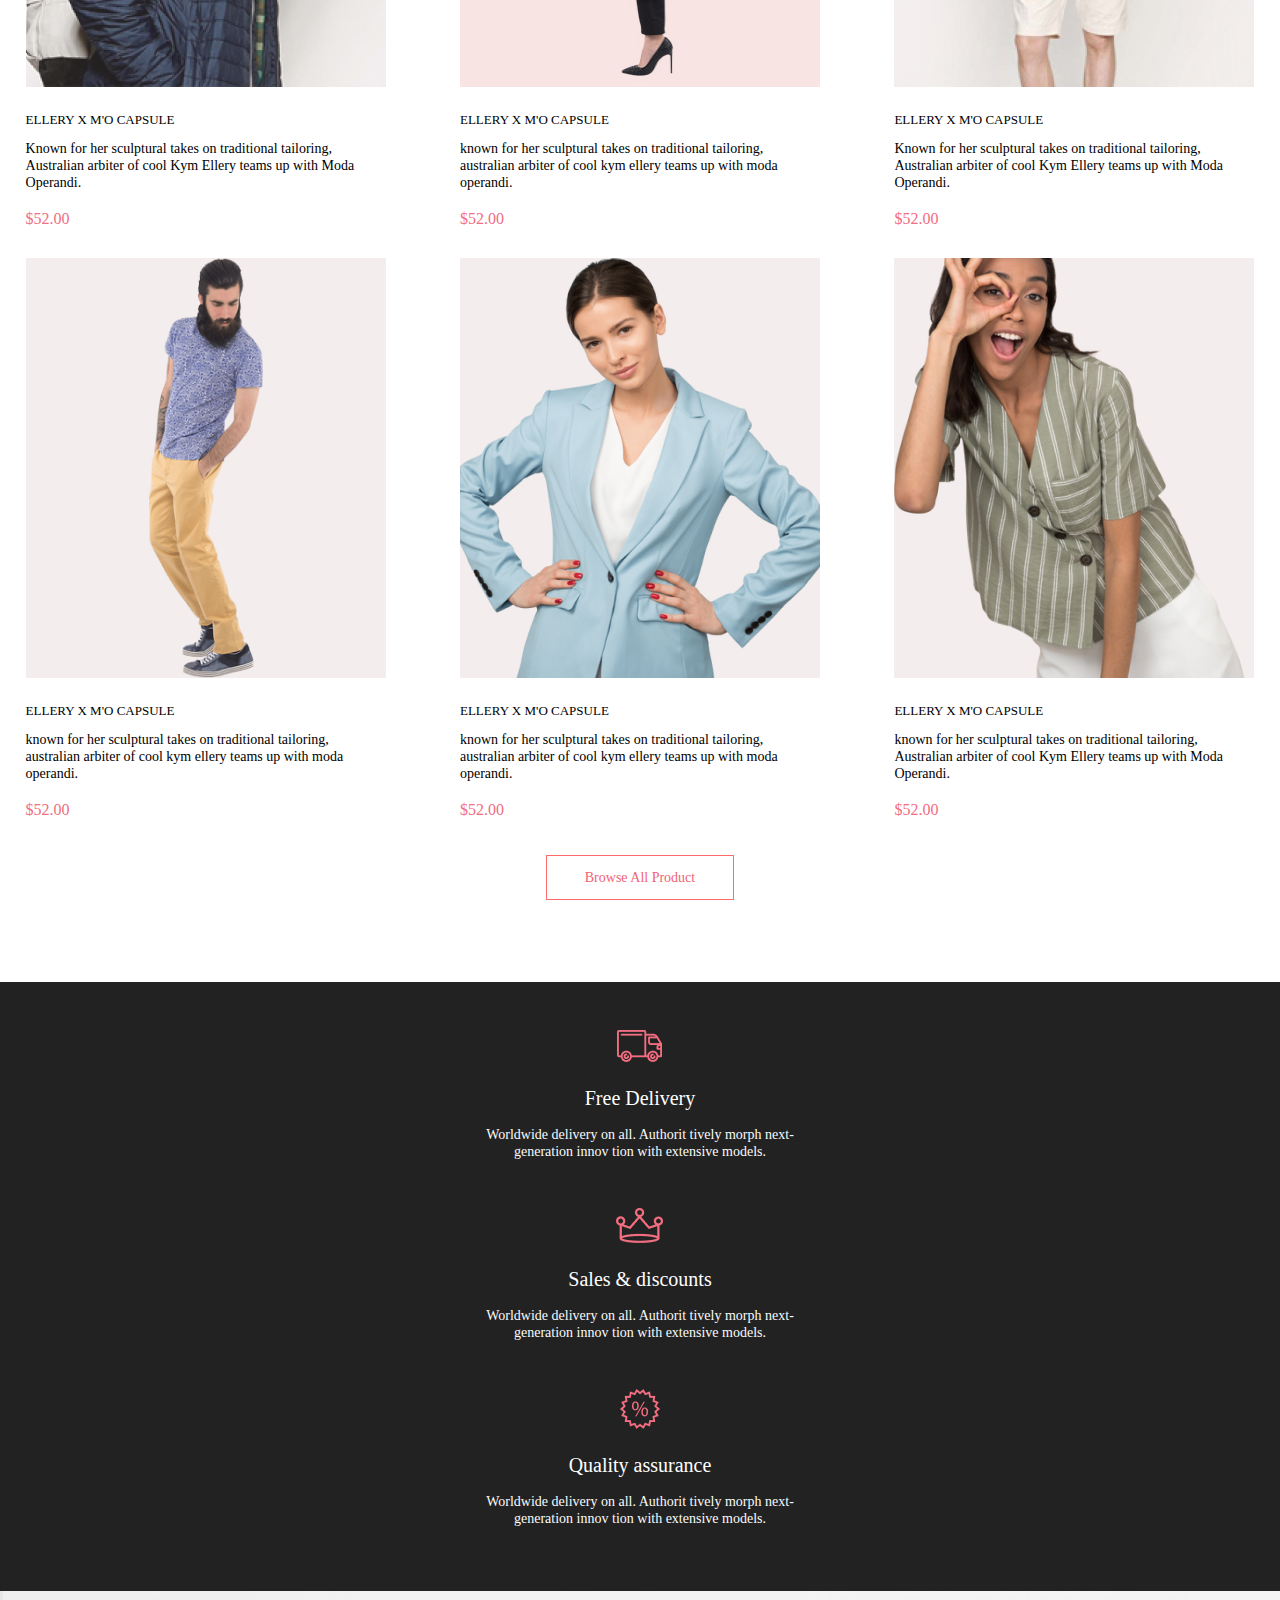
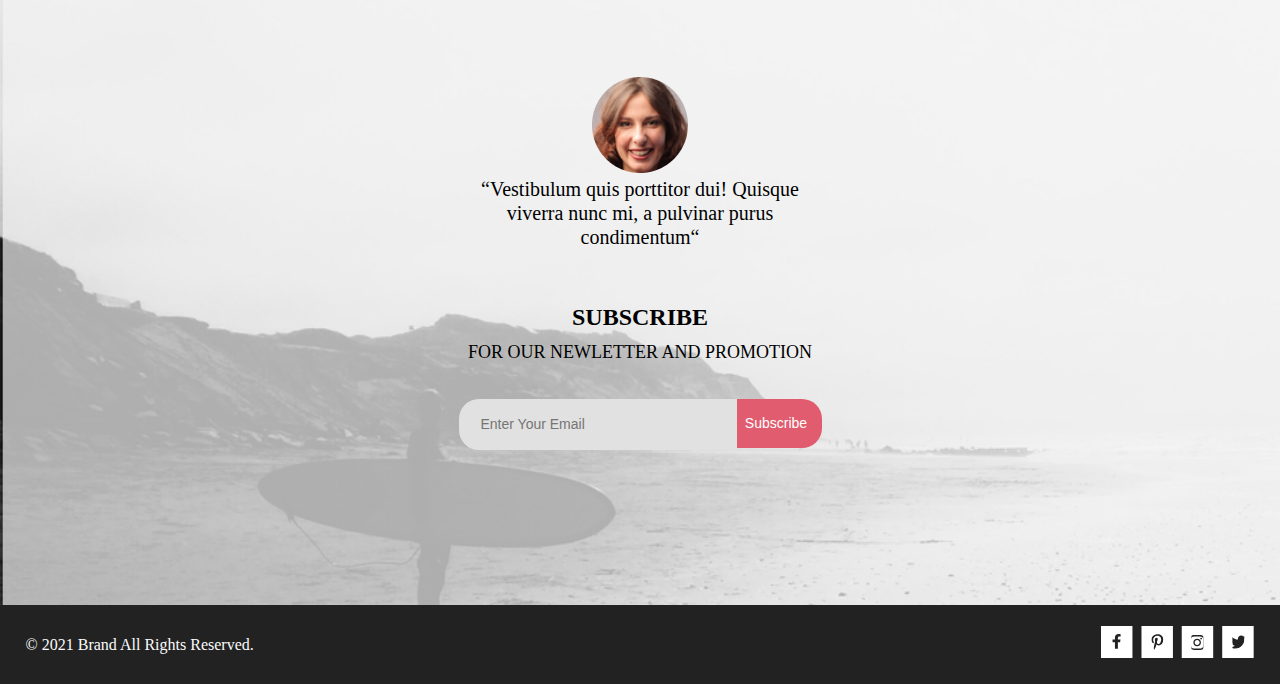
==== commit 7cb70f90: "add adaptive" ====
--- a/index.html
+++ b/index.html
@@ -66,8 +66,8 @@
         <section class="brand">
             <img class="brand__img" src="./img/man.jpg" alt="man">
             <div class="brand__wrp">
-                <h1 class="brand__title">the brand <span class="brand__subtitle">of luxerious <span class="brand__subtitle-pi
-                            nk"> fashion</span></span></h1>
+                <h1 class="brand__title">the brand <span class="brand__subtitle">of luxerious <span
+                            class="brand__subtitle-pink"> fashion</span></span></h1>
             </div>
         </section>
         <section class="sales">
@@ -207,7 +207,8 @@
             <div class="footer__data">
                 <div class="footer__info">
                     <img class="footer__img-women" src="./img/women-footer.png" alt="women-footer">
-                    <p class="footer__desc">“Vestibulum quis porttitor dui! Quisque viverra nunc mi, a pulvinar purus
+                    <p class="footer__desc">“Vestibulum quis porttitor dui! Quisque viverra nunc mi, a pulvinar
+                        purus
                         condimentum“</p>
                 </div>
                 <div class="footer__form-info">
@@ -289,6 +290,7 @@
             </div>
         </section>
     </footer>
+
     <script src="js/script.js"></script>
 </body>
 
--- a/css/style.css
+++ b/css/style.css
@@ -79,6 +79,18 @@
   margin: -1px;
 }
 
+@media (max-width: 1599px) {
+  .container {
+    width: 96%;
+  }
+}
+
+@media (max-width: 767px) {
+  .container {
+    width: 91%;
+  }
+}
+
 .header {
   background-color: #222222;
   position: relative;
@@ -150,6 +162,12 @@
   margin-bottom: 24px;
 }
 
+@media (max-width: 767px) {
+  .header .header__link {
+    display: none;
+  }
+}
+
 .menu-item__title {
   font-size: 14px;
   line-height: 17px;
@@ -194,6 +212,36 @@
           align-items: center;
 }
 
+@media (max-width: 1599px) {
+  .brand .brand__wrp {
+    min-height: 363px;
+    padding: 0 0 0 68px;
+  }
+}
+
+@media (max-width: 767px) {
+  .brand .brand__wrp {
+    min-height: 363px;
+    padding: 0 0 0 83px;
+  }
+}
+
+.brand .brand__img {
+  width: 50%;
+}
+
+@media (max-width: 1599px) {
+  .brand .brand__img {
+    height: auto;
+  }
+}
+
+@media (max-width: 767px) {
+  .brand .brand__img {
+    display: none;
+  }
+}
+
 .brand .brand__title {
   font-size: 48px;
   line-height: 58px;
@@ -204,7 +252,7 @@
 }
 
 .brand .brand__title::before {
-  height: 92px;
+  height: 100%;
   width: 12px;
   background-color: #F26376;
   content: '';
@@ -213,6 +261,24 @@
   top: 10px;
 }
 
+@media (max-width: 1599px) {
+  .brand .brand__title {
+    font-size: 44px;
+    line-height: 52px;
+    font-weight: 900;
+    font-style: normal;
+  }
+}
+
+@media (max-width: 767px) {
+  .brand .brand__title {
+    font-size: 38px;
+    line-height: 46px;
+    font-weight: 900;
+    font-style: normal;
+  }
+}
+
 .brand .brand__subtitle {
   display: -webkit-box;
   display: -ms-flexbox;
@@ -221,6 +287,15 @@
   line-height: 44px;
   font-weight: 700;
   font-style: "Lato";
+}
+
+@media (max-width: 1599px) {
+  .brand .brand__subtitle {
+    font-size: 29px;
+    line-height: 24px;
+    font-weight: 700;
+    font-style: normal;
+  }
 }
 
 .brand .brand__subtitle-pink {
@@ -247,7 +322,35 @@
 }
 
 .sales .sales__item {
-  text-align: center;
+  min-height: 260px;
+  width: 31%;
+  background-size: cover;
+  display: -webkit-box;
+  display: -ms-flexbox;
+  display: flex;
+  -webkit-box-orient: vertical;
+  -webkit-box-direction: normal;
+      -ms-flex-direction: column;
+          flex-direction: column;
+  -webkit-box-pack: center;
+      -ms-flex-pack: center;
+          justify-content: center;
+  -webkit-box-align: center;
+      -ms-flex-align: center;
+          align-items: center;
+}
+
+@media (max-width: 1599px) {
+  .sales .sales__item {
+    min-height: 168px;
+  }
+}
+
+@media (max-width: 767px) {
+  .sales .sales__item {
+    width: 100%;
+    min-height: 247px;
+  }
 }
 
 .sales .sales__item:hover {
@@ -259,14 +362,25 @@
 }
 
 .sales .sales__item-narrow {
-  width: 360px;
-  height: 260px;
   margin: 0 0 30px 0;
 }
 
 .sales .sales__item-wide {
-  width: 1140px;
-  height: 180px;
+  width: 100%;
+  min-height: 180px;
+  background-size: cover;
+}
+
+@media (max-width: 1599px) {
+  .sales .sales__item-wide {
+    min-height: 116px;
+  }
+}
+
+@media (max-width: 767px) {
+  .sales .sales__item-wide {
+    min-height: 111px;
+  }
 }
 
 .sales .sales__text {
@@ -276,7 +390,6 @@
   font-style: "Lato";
   color: #FFFFFF;
   text-transform: uppercase;
-  margin: 105px 0 0  0;
 }
 
 .sales .sales__text-wide {
@@ -311,6 +424,12 @@
 .fetured-items {
   padding: 96px 0 96px 0;
   text-align: center;
+}
+
+@media (max-width: 1084px) {
+  .fetured-items {
+    padding: 155px 0 65px 0;
+  }
 }
 
 .fetured-items .fetured-items__heading {
@@ -344,9 +463,30 @@
   text-align: left;
 }
 
+@media (max-width: 1084px) {
+  .fetured-items .fetured-items__list {
+    -ms-flex-pack: distribute;
+        justify-content: space-around;
+  }
+}
+
+@media (max-width: 767px) {
+  .fetured-items .fetured-items__list {
+    -webkit-box-pack: justify;
+        -ms-flex-pack: justify;
+            justify-content: space-between;
+  }
+}
+
 .fetured-items .fetured-items__item {
   width: 360px;
   margin: 0 0 30px 0;
+}
+
+@media (max-width: 767px) {
+  .fetured-items .fetured-items__item {
+    width: 100%;
+  }
 }
 
 .fetured-items .fetured-items__item:hover .fetured-items__img {
@@ -445,6 +585,18 @@
   padding: 104px;
 }
 
+@media (max-width: 1599px) {
+  .benefits {
+    padding: 0 0 64px 0;
+  }
+}
+
+@media (max-width: 767px) {
+  .benefits {
+    padding: 0 0 81px 0;
+  }
+}
+
 .benefits .benefits__list {
   display: -webkit-box;
   display: -ms-flexbox;
@@ -457,10 +609,25 @@
           align-items: center;
 }
 
+@media (max-width: 1599px) {
+  .benefits .benefits__list {
+    -webkit-box-orient: vertical;
+    -webkit-box-direction: normal;
+        -ms-flex-direction: column;
+            flex-direction: column;
+  }
+}
+
 .benefits .benefits__item {
-  width: 360px;
+  max-width: 360px;
   text-align: center;
   margin: 0 30px 0 0;
+}
+
+@media (max-width: 1599px) {
+  .benefits .benefits__item {
+    margin: 48px 0 0 0;
+  }
 }
 
 .benefits .benefits__heading {
@@ -516,6 +683,18 @@
           justify-content: space-between;
 }
 
+@media (max-width: 767px) {
+  .registration .registration__wrp {
+    -webkit-box-orient: vertical;
+    -webkit-box-direction: normal;
+        -ms-flex-direction: column;
+            flex-direction: column;
+    -webkit-box-align: center;
+        -ms-flex-align: center;
+            align-items: center;
+  }
+}
+
 .registration .registration__form {
   width: 359px;
   padding: 64px 0 96px 0;
@@ -526,6 +705,19 @@
   -webkit-box-direction: normal;
       -ms-flex-direction: column;
           flex-direction: column;
+}
+
+@media (max-width: 1599px) {
+  .registration .registration__form {
+    padding: 40px 0 96px 0;
+  }
+}
+
+@media (max-width: 767px) {
+  .registration .registration__form {
+    padding: 40px 0 64px 0;
+    width: 100%;
+  }
 }
 
 .registration .registration__form-text {
@@ -624,6 +816,21 @@
   margin-left: 128px;
 }
 
+@media (max-width: 1599px) {
+  .registration .registration__text {
+    margin-top: 40px;
+    margin-left: 22px;
+  }
+}
+
+@media (max-width: 767px) {
+  .registration .registration__text {
+    margin-top: 0px;
+    margin-left: 0px;
+    margin-bottom: 100px;
+  }
+}
+
 .registration .registration__heading {
   text-transform: uppercase;
   font-size: 24px;
@@ -660,10 +867,26 @@
   background: url(../img/footer-back.jpg) no-repeat;
   background-size: cover;
   background-color: rgba(0, 0, 0, 0.3);
-  padding: 86px 230px 126px 230px;
+  min-height: 448px;
+  padding: 86px 0 0 0;
+  -webkit-box-sizing: border-box;
+          box-sizing: border-box;
+}
+
+@media (max-width: 1599px) {
+  .footer .footer__container {
+    min-height: 614px;
+  }
+}
+
+@media (max-width: 767px) {
+  .footer .footer__container {
+    min-height: 550px;
+  }
 }
 
 .footer .footer__data {
+  height: 100%;
   display: -webkit-box;
   display: -ms-flexbox;
   display: flex;
@@ -674,16 +897,37 @@
           align-items: center;
 }
 
+@media (max-width: 1599px) {
+  .footer .footer__data {
+    -webkit-box-orient: vertical;
+    -webkit-box-direction: normal;
+        -ms-flex-direction: column;
+            flex-direction: column;
+  }
+}
+
 .footer .footer__info {
-  width: 360px;
+  max-width: 360px;
   text-align: center;
   background-color: transparent;
 }
 
 .footer .footer__form-info {
-  width: 557px;
+  max-width: 557px;
   text-align: center;
   background-color: transparent;
+}
+
+@media (max-width: 1599px) {
+  .footer .footer__form-info {
+    margin-top: 48px;
+  }
+}
+
+@media (max-width: 767px) {
+  .footer .footer__form-info {
+    margin-top: 59px;
+  }
 }
 
 .footer .footer__form {
@@ -697,7 +941,7 @@
 }
 
 .footer .footer__form-input {
-  height: 36px;
+  height: 49px;
   width: 256px;
   font-size: 14px;
   line-height: 17px;
@@ -714,7 +958,7 @@
 }
 
 .footer .footer__form-btn {
-  height: 36px;
+  height: 49px;
   width: 85px;
   font-size: 14px;
   line-height: 17px;
@@ -790,6 +1034,15 @@
   min-height: 79px;
 }
 
+@media (max-width: 767px) {
+  .footer .footer__wrp {
+    -webkit-box-orient: vertical;
+    -webkit-box-direction: reverse;
+        -ms-flex-direction: column-reverse;
+            flex-direction: column-reverse;
+  }
+}
+
 .footer .footer__copyright {
   font-size: 16px;
   line-height: 19px;
@@ -802,6 +1055,12 @@
   color: #FBFBFB;
 }
 
+@media (max-width: 767px) {
+  .footer .footer__links {
+    padding-top: 50px;
+  }
+}
+
 .footer .footer__img {
   fill: #222222;
 }
@@ -843,4 +1102,299 @@
 .footer .footer__item {
   margin: 0 0 0 8px;
 }
-/*# sourceMappingURL=style.css.map */
+
+.order {
+  padding-top: 96px;
+  padding-bottom: 128px;
+  /*    .order_line {
+        border: 1px solid #000;  
+        margin-bottom: 17px;  
+    }*/
+}
+
+@media (max-width: 1599px) {
+  .order {
+    padding-top: 59px;
+    padding-bottom: 147px;
+  }
+}
+
+@media (max-width: 767px) {
+  .order {
+    padding-top: 39px;
+    padding-bottom: 96px;
+  }
+}
+
+.order .order__wrp {
+  display: -webkit-box;
+  display: -ms-flexbox;
+  display: flex;
+  -webkit-box-pack: justify;
+      -ms-flex-pack: justify;
+          justify-content: space-between;
+}
+
+@media (max-width: 1599px) {
+  .order .order__wrp {
+    -webkit-box-orient: vertical;
+    -webkit-box-direction: normal;
+        -ms-flex-direction: column;
+            flex-direction: column;
+    -webkit-box-align: center;
+        -ms-flex-align: center;
+            align-items: center;
+  }
+}
+
+.order .order_item {
+  display: -webkit-box;
+  display: -ms-flexbox;
+  display: flex;
+  -webkit-box-shadow: 10px 5px 10px rgba(0, 0, 0, 0.5);
+          box-shadow: 10px 5px 10px rgba(0, 0, 0, 0.5);
+  margin-bottom: 40px;
+}
+
+.order .order_info {
+  padding-right: 90px;
+  padding-top: 22px;
+  padding-left: 31px;
+}
+
+.order .order_header {
+  font-size: 24px;
+  line-height: 29px;
+  font-weight: 400;
+  font-style: "Lato";
+  text-transform: uppercase;
+  margin-bottom: 42px;
+}
+
+.order .order_desc {
+  font-size: 22px;
+  line-height: 26px;
+  font-weight: 400;
+  font-style: "Lato";
+  color: #575757;
+}
+
+.order .order_desc-colored {
+  color: #F16D7F;
+}
+
+.order .order_form {
+  margin-left: 128px;
+  display: -webkit-box;
+  display: -ms-flexbox;
+  display: flex;
+  -webkit-box-orient: vertical;
+  -webkit-box-direction: normal;
+      -ms-flex-direction: column;
+          flex-direction: column;
+}
+
+@media (max-width: 1599px) {
+  .order .order_form {
+    margin-left: 0px;
+    margin-top: 65px;
+    -webkit-box-orient: horizontal;
+    -webkit-box-direction: normal;
+        -ms-flex-direction: row;
+            flex-direction: row;
+  }
+}
+
+@media (max-width: 767px) {
+  .order .order_form {
+    margin-top: 50px;
+    -webkit-box-orient: vertical;
+    -webkit-box-direction: normal;
+        -ms-flex-direction: column;
+            flex-direction: column;
+  }
+}
+
+.order .order_form-inputs {
+  display: -webkit-box;
+  display: -ms-flexbox;
+  display: flex;
+  -webkit-box-orient: vertical;
+  -webkit-box-direction: normal;
+      -ms-flex-direction: column;
+          flex-direction: column;
+}
+
+.order .order_buttons {
+  display: -webkit-box;
+  display: -ms-flexbox;
+  display: flex;
+  -webkit-box-pack: justify;
+      -ms-flex-pack: justify;
+          justify-content: space-between;
+  margin-top: 72px;
+}
+
+@media (max-width: 1599px) {
+  .order .order_buttons {
+    -ms-flex-pack: distribute;
+        justify-content: space-around;
+  }
+}
+
+.order .order_btn {
+  height: 49px;
+  width: 234px;
+  text-transform: uppercase;
+  border: 1px solid #A4A4A4;
+  background-color: #FFFFFF;
+  font-size: 14px;
+  line-height: 17px;
+  font-weight: 300;
+  font-style: "Lato";
+  color: #000000;
+}
+
+.order .order_btn:hover {
+  opacity: 0.5;
+}
+
+.order .order_link {
+  height: 49px;
+  width: 234px;
+  text-transform: uppercase;
+  border: 1px solid #A4A4A4;
+  background-color: #FFFFFF;
+  text-align: center;
+  text-decoration: none;
+  vertical-align: center;
+  padding-top: 15px;
+  -webkit-box-sizing: border-box;
+          box-sizing: border-box;
+  font-size: 14px;
+  line-height: 17px;
+  font-weight: 300;
+  font-style: "Lato";
+  color: #000000;
+}
+
+.order .order_link:hover {
+  opacity: 0.5;
+}
+
+.order .order_label {
+  font-size: 16px;
+  line-height: 19px;
+  font-weight: 300;
+  font-style: "Lato";
+  text-transform: uppercase;
+  color: #222222;
+}
+
+.order .order_input {
+  margin-top: 20px;
+  height: 45px;
+  width: 360px;
+  padding-left: 16px;
+}
+
+.order .order_input:hover {
+  outline-color: #F26376;
+}
+
+.order .order_input:focus {
+  outline-color: #F26376;
+}
+
+.order .order_btn-quote {
+  margin-top: 24px;
+  width: 100px;
+  height: 34px;
+  text-transform: uppercase;
+  color: #4A4A4A;
+  background-color: #FFFFFF;
+  border: 1px solid #4A4A4A;
+  font-size: 11px;
+  line-height: 13px;
+  font-weight: 300;
+  font-style: "Lato";
+}
+
+.order .order_btn-quote:hover {
+  opacity: 0.5;
+}
+
+.order .order_total {
+  margin-top: 57px;
+  background: #F5F3F3;
+  padding-top: 39px;
+  padding-bottom: 42px;
+  display: -webkit-box;
+  display: -ms-flexbox;
+  display: flex;
+  -webkit-box-align: end;
+      -ms-flex-align: end;
+          align-items: flex-end;
+  -webkit-box-orient: vertical;
+  -webkit-box-direction: normal;
+      -ms-flex-direction: column;
+          flex-direction: column;
+}
+
+@media (max-width: 1599px) {
+  .order .order_total {
+    margin-top: 20px;
+  }
+}
+
+@media (max-width: 767px) {
+  .order .order_total {
+    margin-top: 57px;
+  }
+}
+
+.order .order_text-total {
+  font-size: 11px;
+  line-height: 13px;
+  font-weight: 400;
+  font-style: "Lato";
+  text-transform: uppercase;
+  margin-right: 34px;
+}
+
+.order .order_desc-total {
+  font-size: 16px;
+  line-height: 19px;
+  font-weight: 300;
+  font-style: "Lato";
+  text-transform: uppercase;
+  margin-top: 12px;
+  margin-bottom: 39px;
+  margin-right: 34px;
+}
+
+.order .order_link-total {
+  height: 50px;
+  width: 273px;
+  text-transform: uppercase;
+  border: none;
+  background-color: #F16D7F;
+  color: #FFFFFF;
+  text-align: center;
+  text-decoration: none;
+  padding-top: 15px;
+  -webkit-box-sizing: border-box;
+          box-sizing: border-box;
+  font-size: 16px;
+  line-height: 19px;
+  font-weight: 300;
+  font-style: "Lato";
+  -ms-flex-item-align: center;
+      -ms-grid-row-align: center;
+      align-self: center;
+}
+
+.order .order_link-total:hover {
+  opacity: 0.5;
+}
+/*# sourceMappingURL=style.css.map */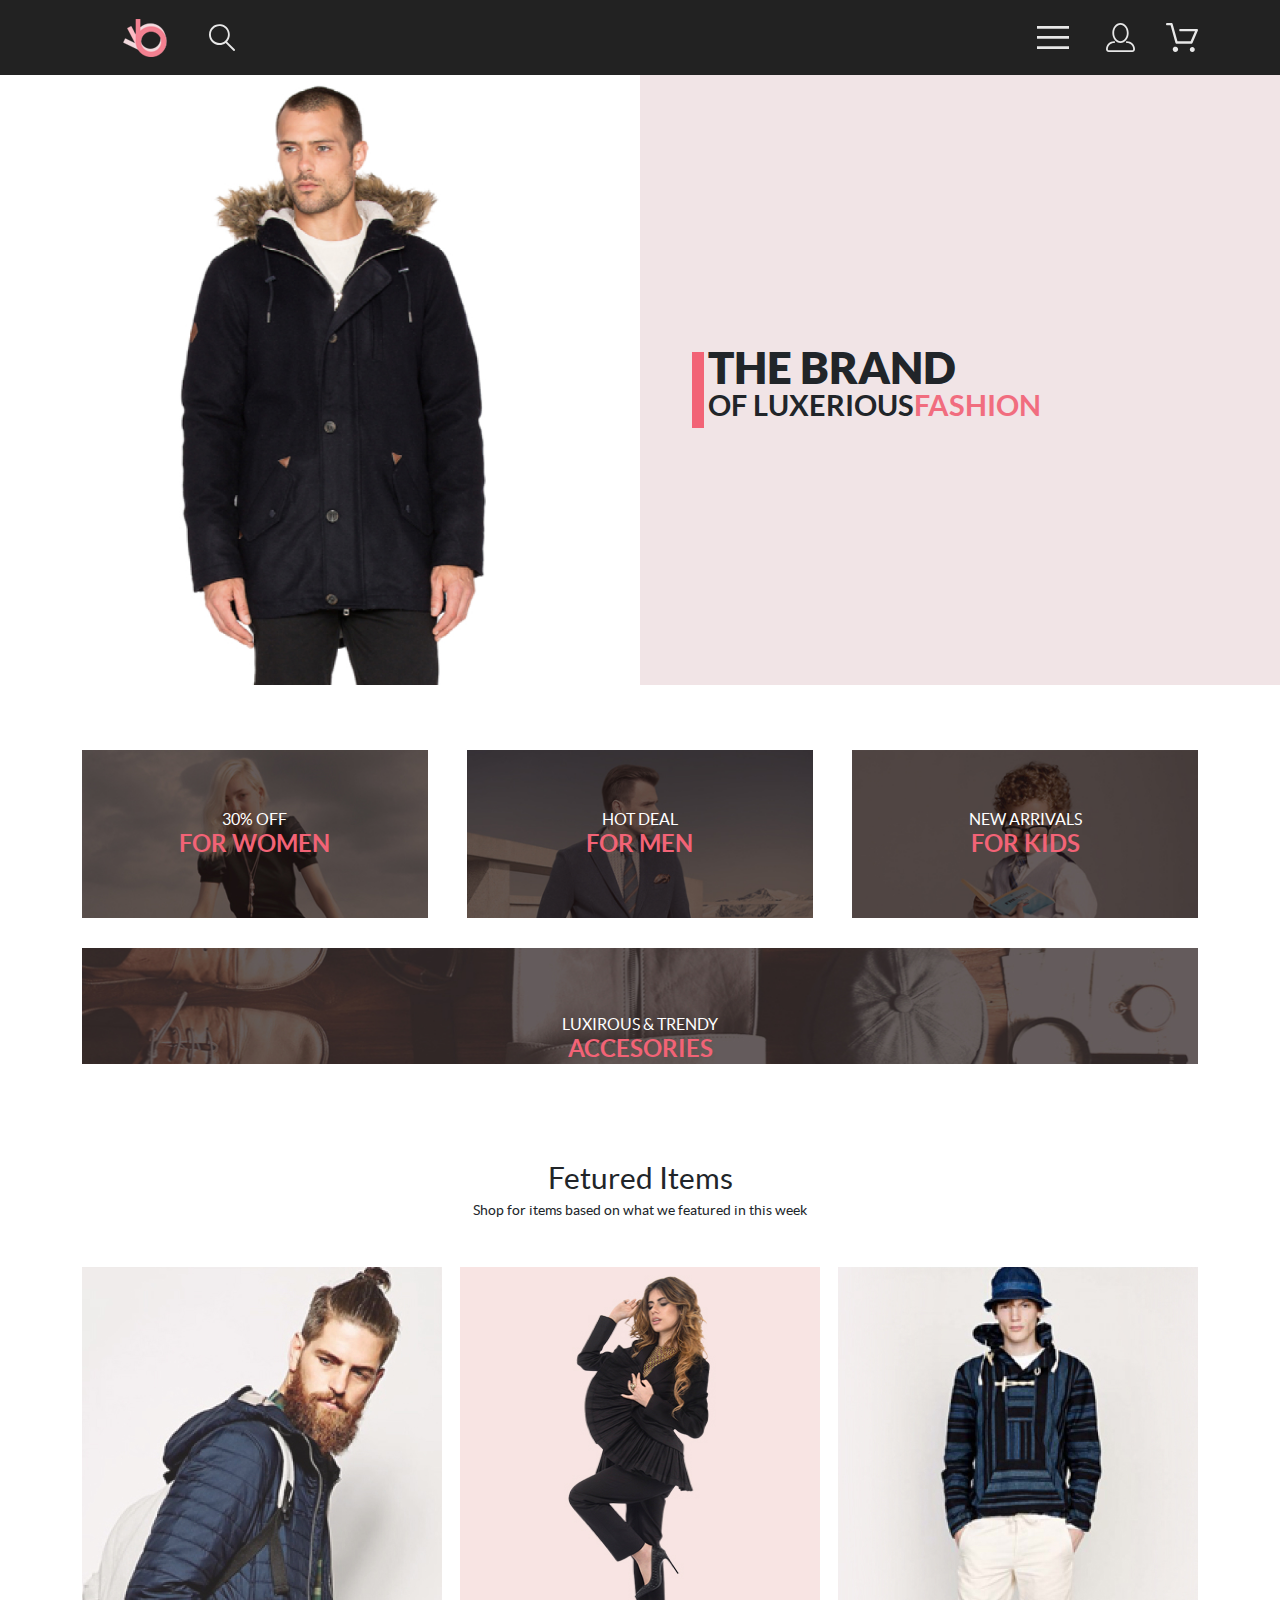
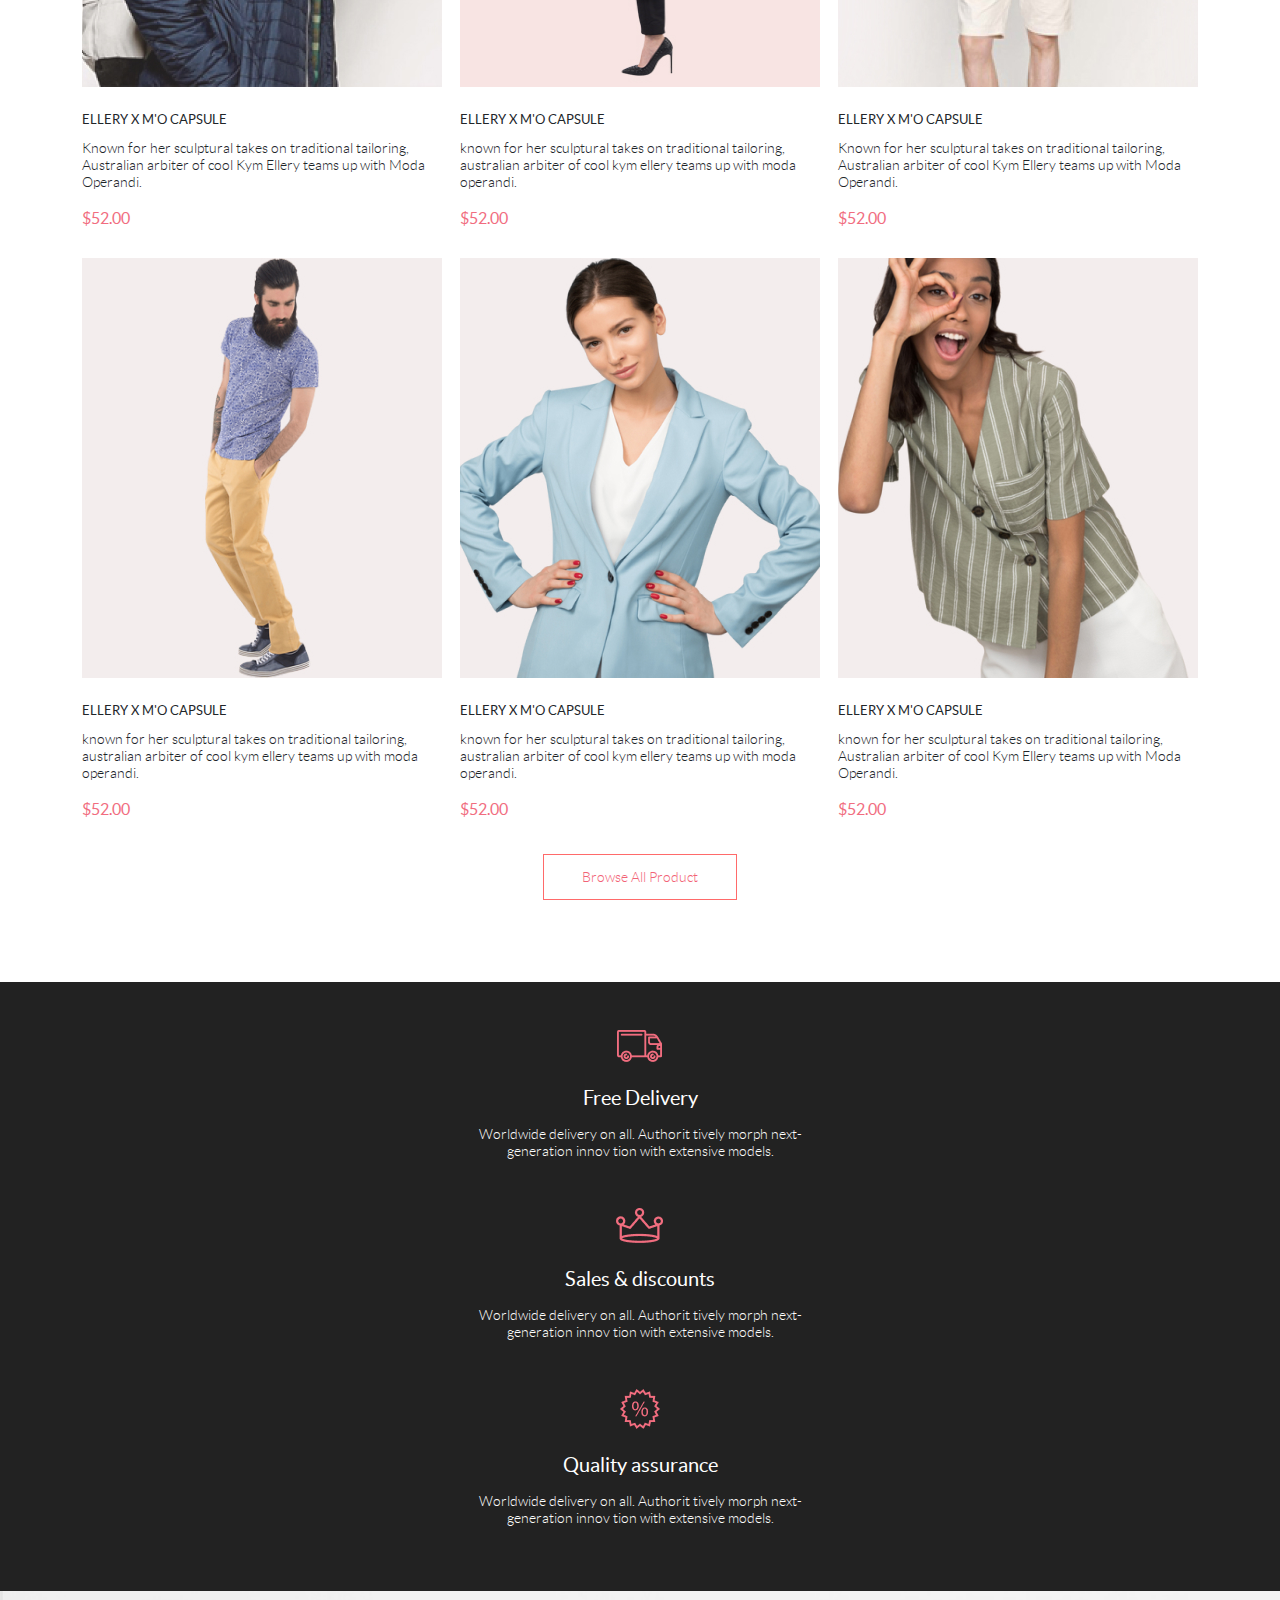
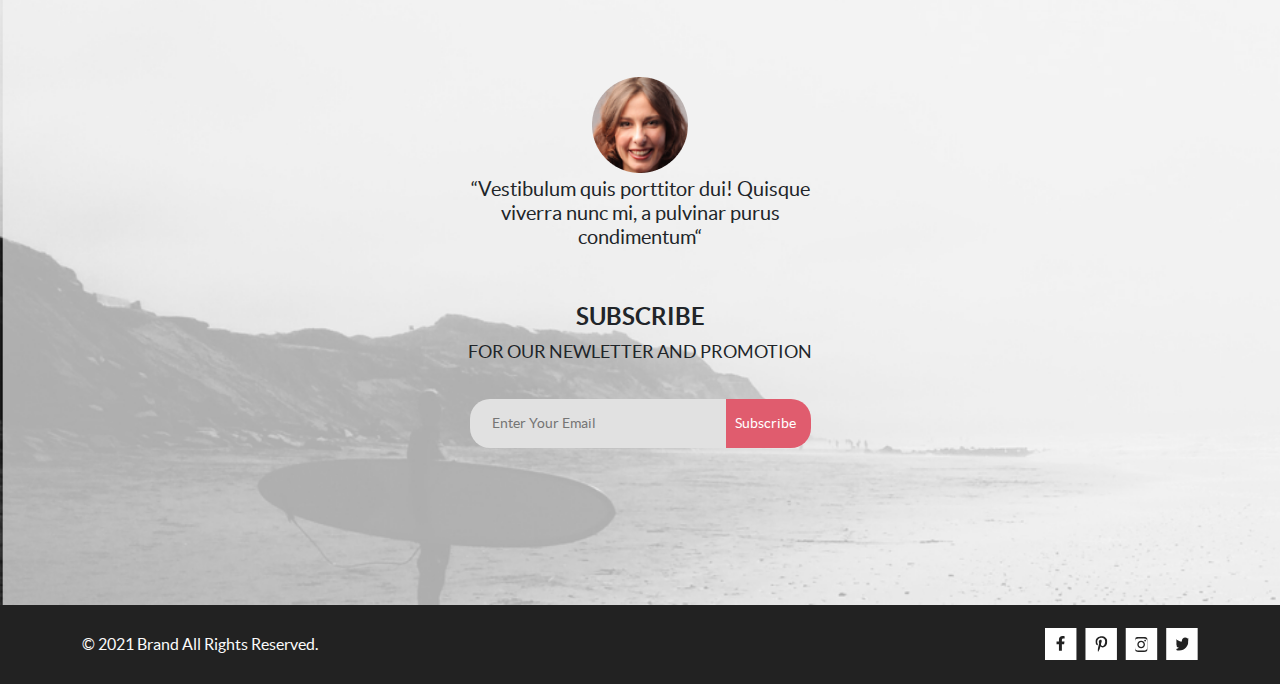
==== commit ff026d0c: "add catalog.html" ====
--- a/index.html
+++ b/index.html
@@ -6,22 +6,61 @@
     <meta http-equiv="X-UA-Compatible" content="IE=edge">
     <meta name="viewport" content="width=device-width, initial-scale=1.0">
     <title>Document</title>
+    <link rel="stylesheet" href="./css/all.css">
+    <link rel="stylesheet" href="./css/bootstrap.css">
     <link rel="stylesheet" href="./css/style.css">
 </head>
+
+<svg class="sprite" version="1.1" xmlns="http://www.w3.org/2000/svg" xmlns:xlink="http://www.w3.org/1999/xlink">
+    <symbol id="logo_loupe" viewBox="0 0 27 28">
+        <path
+            d="M19.0596 17.6259C20.6713 15.8658 21.6282 13.6048 21.7698 11.2225C21.9113 8.84018 21.2288 6.48173 19.8369 4.54318C18.445 2.60463 16.4285 1.20404 14.126 0.576619C11.8234 -0.0508009 9.3751 0.13316 7.19217 1.09761C5.00923 2.06205 3.22463 3.74825 2.13804 5.87302C1.05145 7.9978 0.729054 10.4318 1.225 12.7661C1.72094 15.1005 3.00501 17.1932 4.86158 18.6927C6.71814 20.1922 9.03413 21.0072 11.4206 21.0009C13.673 21.004 15.8645 20.27 17.6606 18.9109L25.4086 26.7179C25.4941 26.807 25.5965 26.8781 25.7099 26.927C25.8232 26.9759 25.9452 27.0017 26.0686 27.0029C26.1923 27.0033 26.3148 26.9782 26.4283 26.9292C26.5419 26.8801 26.6441 26.8082 26.7286 26.7179C26.9025 26.537 26.9997 26.2958 26.9997 26.0449C26.9997 25.794 26.9025 25.5528 26.7286 25.3719L19.0596 17.6259ZM2.88662 10.5009C2.89946 8.81563 3.41094 7.17187 4.35659 5.77685C5.30224 4.38183 6.63972 3.29801 8.20044 2.662C9.76115 2.02599 11.4752 1.86627 13.1266 2.20298C14.7779 2.53969 16.2926 3.35775 17.4797 4.55404C18.6668 5.75033 19.4732 7.27129 19.7972 8.92519C20.1212 10.5791 19.9483 12.2919 19.3002 13.8476C18.6522 15.4034 17.5581 16.7325 16.1559 17.6674C14.7536 18.6023 13.1059 19.1011 11.4206 19.1009C9.14916 19.0901 6.97482 18.1784 5.37484 16.566C3.77486 14.9537 2.87998 12.7724 2.88662 10.5009Z"
+            fill="#E8E8E8" />
+    </symbol>
+    <symbol id="logo_burger" viewBox="0 0 32 23">
+        <path d="M0 23V20.31H32V23H0ZM0 12.76V10.07H32V12.76H0ZM0 2.69V0H32V2.69H0Z" fill="#E8E8E8" />
+    </symbol>
+    <symbol id="logo_registration" viewBox="0 0 29 29">
+        <path
+            d="M14.5 19.937C19 19.937 22.656 15.464 22.656 9.968C22.656 4.472 19 0 14.5 0C13.3631 0.0217413 12.2463 0.303398 11.2351 0.823397C10.2239 1.34339 9.34507 2.08794 8.66602 3C7.12663 4.99573 6.30819 7.45381 6.34399 9.974C6.34399 15.465 10 19.937 14.5 19.937ZM14.5 1.813C18 1.813 20.844 5.472 20.844 9.969C20.844 14.466 17.998 18.125 14.5 18.125C11.002 18.125 8.15603 14.465 8.15503 9.969C8.15403 5.473 11 1.813 14.5 1.813ZM20.844 18.125C20.6036 18.125 20.373 18.2205 20.203 18.3905C20.033 18.5605 19.9375 18.7911 19.9375 19.0315C19.9375 19.2719 20.033 19.5025 20.203 19.6725C20.373 19.8425 20.6036 19.938 20.844 19.938C22.526 19.9399 24.1386 20.6088 25.3279 21.7982C26.5172 22.9875 27.1861 24.6 27.188 26.282C27.1875 26.5221 27.0918 26.7523 26.922 26.9221C26.7522 27.0918 26.5221 27.1875 26.282 27.188H2.71997C2.47985 27.1875 2.24975 27.0918 2.07996 26.9221C1.91016 26.7523 1.81449 26.5221 1.81396 26.282C1.81608 24.6001 2.48517 22.9877 3.67444 21.7985C4.86371 20.6092 6.47608 19.9401 8.15796 19.938C8.39824 19.938 8.62868 19.8425 8.79858 19.6726C8.96849 19.5027 9.06396 19.2723 9.06396 19.032C9.06396 18.7917 8.96849 18.5613 8.79858 18.3914C8.62868 18.2215 8.39824 18.126 8.15796 18.126C5.99541 18.1279 3.92201 18.9875 2.39258 20.5164C0.863144 22.0453 0.00264777 24.1185 0 26.281C0.000794067 27.0019 0.287502 27.693 0.797241 28.2027C1.30698 28.7125 1.99811 28.9992 2.71899 29H26.282C27.0027 28.9989 27.6936 28.7121 28.2031 28.2024C28.7126 27.6927 28.9992 27.0017 29 26.281C28.9974 24.1187 28.1372 22.0457 26.6083 20.5168C25.0793 18.9878 23.0063 18.1276 20.844 18.125Z"
+            fill="#E8E8E8" />
+    </symbol>
+    <symbol id="logo_basket" viewBox="0 0 32 29">
+        <path
+            d="M26.2009 29C25.5532 28.9738 24.9415 28.6948 24.4972 28.2227C24.0529 27.7506 23.8114 27.1232 23.8245 26.475C23.8376 25.8269 24.1043 25.2097 24.5673 24.7559C25.0303 24.3022 25.6527 24.048 26.301 24.048C26.9493 24.048 27.5717 24.3022 28.0347 24.7559C28.4977 25.2097 28.7644 25.8269 28.7775 26.475C28.7906 27.1232 28.549 27.7506 28.1047 28.2227C27.6604 28.6948 27.0488 28.9738 26.401 29H26.2009ZM6.75293 26.32C6.75293 25.79 6.91011 25.2718 7.20459 24.8311C7.49907 24.3904 7.91764 24.0469 8.40735 23.844C8.89705 23.6412 9.43594 23.5881 9.95581 23.6915C10.4757 23.7949 10.9532 24.0502 11.328 24.425C11.7028 24.7998 11.9581 25.2773 12.0615 25.7972C12.1649 26.317 12.1118 26.8559 11.9089 27.3456C11.7061 27.8353 11.3626 28.2539 10.9219 28.5483C10.4812 28.8428 9.96304 29 9.43298 29C9.08087 29.0003 8.73212 28.9311 8.40674 28.7966C8.08136 28.662 7.78569 28.4646 7.53662 28.2158C7.28755 27.9669 7.09001 27.6713 6.9552 27.3461C6.82039 27.0208 6.75098 26.6721 6.75098 26.32H6.75293ZM10.553 20.686C10.2935 20.6868 10.0409 20.6024 9.83411 20.4457C9.62727 20.2891 9.47758 20.0689 9.40796 19.819L4.57495 2.36401H1.18201C0.868521 2.36401 0.567859 2.23947 0.346191 2.01781C0.124523 1.79614 0 1.49549 0 1.18201C0 0.868519 0.124523 0.567873 0.346191 0.346205C0.567859 0.124537 0.868521 5.81268e-06 1.18201 5.81268e-06H5.46301C5.7225 -0.00080736 5.97504 0.0837201 6.18176 0.240568C6.38848 0.397416 6.53784 0.617884 6.60693 0.868006L11.4399 18.323H24.6179L29.001 8.27501H14.401C14.2428 8.27961 14.0854 8.25242 13.9379 8.19507C13.7904 8.13771 13.6559 8.05134 13.5424 7.94108C13.4288 7.83082 13.3386 7.69891 13.277 7.55315C13.2154 7.40739 13.1836 7.25075 13.1836 7.0925C13.1836 6.93426 13.2154 6.77762 13.277 6.63186C13.3386 6.4861 13.4288 6.35419 13.5424 6.24393C13.6559 6.13367 13.7904 6.0473 13.9379 5.98994C14.0854 5.93259 14.2428 5.90541 14.401 5.91001H30.814C31.0097 5.90996 31.2022 5.95866 31.3744 6.05172C31.5465 6.14478 31.6928 6.27926 31.7999 6.44301C31.9078 6.60729 31.9734 6.79569 31.9908 6.99145C32.0083 7.18721 31.9771 7.38424 31.9 7.565L26.495 19.977C26.4026 20.1876 26.251 20.3668 26.0585 20.4927C25.866 20.6186 25.641 20.6858 25.411 20.686H10.553Z"
+            fill="#E8E8E8" />
+    </symbol>
+</svg>
 
 <body class="page">
     <header class="header">
         <div class="container header__wrp">
             <div class="header__wrp-controls">
                 <img class="header__logo" src="./img/logo.svg" alt="logo">
-                <img class="header__search" src="./img/loupe.svg" alt="loupe">
+                <svg class="header__search" width="27" height="28">
+                    <use xlink:href="#logo_loupe"></use>
+                </svg>
+                <!--<img class="header__search" src="./img/loupe.svg" alt="loupe">-->
             </div>
             <div class="header__wrp-controls">
-                <button class="header__menu-btn" type="button" id="burger"><img src="./img/burger.svg"
-                        alt="burger"></button>
-                <a class="header__link" href="registration.html"><img src="./img/registration.svg"
-                        alt="registration"></a>
-                <a class="header__link" href="cart.html"><img src="./img/basket.svg" alt="basket"></a>
+                <button class="header__menu-btn" type="button" id="burger">
+                    <svg width="32" height="23">
+                        <use xlink:href="#logo_burger"></use>
+                    </svg>
+                    <!--<img src="./img/burger.svg" alt="burger">-->
+                </button>
+                <a class="header__link" href="registration.html">
+                    <svg width="29" height="29">
+                        <use xlink:href="#logo_registration"></use>
+                    </svg>
+                    <!--<img src="./img/registration.svg" alt="registration">-->
+                </a>
+                <a class="header__link" href="cart.html">
+                    <svg width="32" height="29">
+                        <use xlink:href="#logo_basket"></use>
+                    </svg>
+                    <!--<img src="./img/basket.svg" alt="basket">-->
+                </a>
             </div>
         </div>
         <nav class="header__nav" id="menu">
@@ -32,31 +71,36 @@
                 <li class="header__menu-item menu-item">
                     <h3 class="menu-item__title">man</h3>
                     <ul class="menu-item__sub-list">
-                        <li class="menu-item__sub-item">Accessories</li>
-                        <li class="menu-item__sub-item">Bags</li>
-                        <li class="menu-item__sub-item">Denim</li>
-                        <li class="menu-item__sub-item">T-Shirts</li>
+                        <li class="menu-item__sub-item"><a class="menu-item__link" href="catalog.html">Accessories</a>
+                        </li>
+                        <li class="menu-item__sub-item"><a class="menu-item__link" href="catalog.html">Bags</a></li>
+                        <li class="menu-item__sub-item"><a class="menu-item__link" href="catalog.html">Denim</a></li>
+                        <li class="menu-item__sub-item"><a class="menu-item__link" href="catalog.html">T-Shirts</a></li>
                     </ul>
                 </li>
                 <li class="header__menu-item menu-item">
                     <h3 class="menu-item__title">woman</h3>
                     <ul class="menu-item__sub-list">
-                        <li class="menu-item__sub-item">Accessories</li>
-                        <li class="menu-item__sub-item">Jackets & Coats</li>
-                        <li class="menu-item__sub-item">Polos</li>
-                        <li class="menu-item__sub-item">T-Shirts</li>
-                        <li class="menu-item__sub-item">Shirts</li>
+                        <li class="menu-item__sub-item"><a class="menu-item__link" href="catalog.html">Accessories</a>
+                        </li>
+                        <li class="menu-item__sub-item"><a class="menu-item__link" href="catalog.html">Jackets &
+                                Coats</a></li>
+                        <li class="menu-item__sub-item"><a class="menu-item__link" href="catalog.html">Polos</a></li>
+                        <li class="menu-item__sub-item"><a class="menu-item__link" href="catalog.html">T-Shirts</a></li>
+                        <li class="menu-item__sub-item"><a class="menu-item__link" href="catalog.html">Shirts</a></li>
                     </ul>
                 </li>
                 <li class="header__menu-item menu-item">
                     <h3 class="menu-item__title">kids</h3>
                     <ul class="menu-item__sub-list">
-                        <li class="menu-item__sub-item">Accessories</li>
-                        <li class="menu-item__sub-item">Jackets & Coats</li>
-                        <li class="menu-item__sub-item">Polos</li>
-                        <li class="menu-item__sub-item">T-Shirts</li>
-                        <li class="menu-item__sub-item">Shirts</li>
-                        <li class="menu-item__sub-item">Bags</li>
+                        <li class="menu-item__sub-item"><a class="menu-item__link" href="catalog.html">Accessories</a>
+                        </li>
+                        <li class="menu-item__sub-item"><a class="menu-item__link" href="catalog.html">Jackets &
+                                Coats</a></li>
+                        <li class="menu-item__sub-item"><a class="menu-item__link" href="catalog.html">Polos</a></li>
+                        <li class="menu-item__sub-item"><a class="menu-item__link" href="catalog.html">T-Shirts</a></li>
+                        <li class="menu-item__sub-item"><a class="menu-item__link" href="catalog.html">Shirts</a></li>
+                        <li class="menu-item__sub-item"><a class="menu-item__link" href="catalog.html">Bags</a></li>
                     </ul>
                 </li>
             </ul>
@@ -64,10 +108,13 @@
     </header>
     <main>
         <section class="brand">
-            <img class="brand__img" src="./img/man.jpg" alt="man">
-            <div class="brand__wrp">
-                <h1 class="brand__title">the brand <span class="brand__subtitle">of luxerious <span
-                            class="brand__subtitle-pink"> fashion</span></span></h1>
+            <div class="brand__wrapper">
+                <img class="brand__img" src="./img/man.jpg" alt="man">
+                <div class="brand__wrp">
+                    <h1 class="brand__title">the brand <span class="brand__subtitle">of luxerious <span
+                                class="brand__subtitle-pink"> fashion</span></span></h1>
+                </div>
+                <div class="brand__overlay" id="wrp"></div>
             </div>
         </section>
         <section class="sales">
@@ -215,7 +262,7 @@
                     <h2 class="footer__heading">subscribe</h2>
                     <p class="footer__subtitle">for our newletter and promotion</p>
                     <form class="footer__form" action="#">
-                        <label class="registration__form-label visually-hidden" for="input-email">Last Name</label>
+                        <label class="footer__form-label visually-hidden" for="input-email">Last Name</label>
                         <input type="email" class="footer__form-input" id="input-email" placeholder="Enter Your Email">
                         <button type="submit" class="footer__form-btn">Subscribe</button>
                     </form>
@@ -223,6 +270,7 @@
             </div>
         </section>
         <section class="footer__links">
+            <h2 class="visually-hidden">footer links</h2>
             <div class="container footer__wrp">
                 <div class="footer__wrp-controls">
                     <p class="footer__copyright">© 2021 Brand All Rights Reserved.</p>
@@ -290,8 +338,8 @@
             </div>
         </section>
     </footer>
-
     <script src="js/script.js"></script>
+    <script src="js/bootstrap.bundle.js"></script>
 </body>
 
 </html>--- a/css/style.css
+++ b/css/style.css
@@ -52,8 +52,94 @@
   border-spacing: 0;
 }
 
+@-webkit-keyframes color {
+  0% {
+    background: #F26376;
+  }
+  100% {
+    background: #f3c8ce;
+  }
+}
+
+@keyframes color {
+  0% {
+    background: #F26376;
+  }
+  100% {
+    background: #f3c8ce;
+  }
+}
+
+@-webkit-keyframes shake-top {
+  0%,
+  100% {
+    -webkit-transform: rotate(0deg);
+    transform: rotate(0deg);
+    -webkit-transform-origin: 50% 0;
+    transform-origin: 50% 0;
+  }
+  10% {
+    -webkit-transform: rotate(2deg);
+    transform: rotate(2deg);
+  }
+  20%,
+  40%,
+  60% {
+    -webkit-transform: rotate(-4deg);
+    transform: rotate(-4deg);
+  }
+  30%,
+  50%,
+  70% {
+    -webkit-transform: rotate(4deg);
+    transform: rotate(4deg);
+  }
+  80% {
+    -webkit-transform: rotate(-2deg);
+    transform: rotate(-2deg);
+  }
+  90% {
+    -webkit-transform: rotate(2deg);
+    transform: rotate(2deg);
+  }
+}
+
+@keyframes shake-top {
+  0%,
+  100% {
+    -webkit-transform: rotate(0deg);
+    transform: rotate(0deg);
+    -webkit-transform-origin: 50% 0;
+    transform-origin: 50% 0;
+  }
+  10% {
+    -webkit-transform: rotate(2deg);
+    transform: rotate(2deg);
+  }
+  20%,
+  40%,
+  60% 